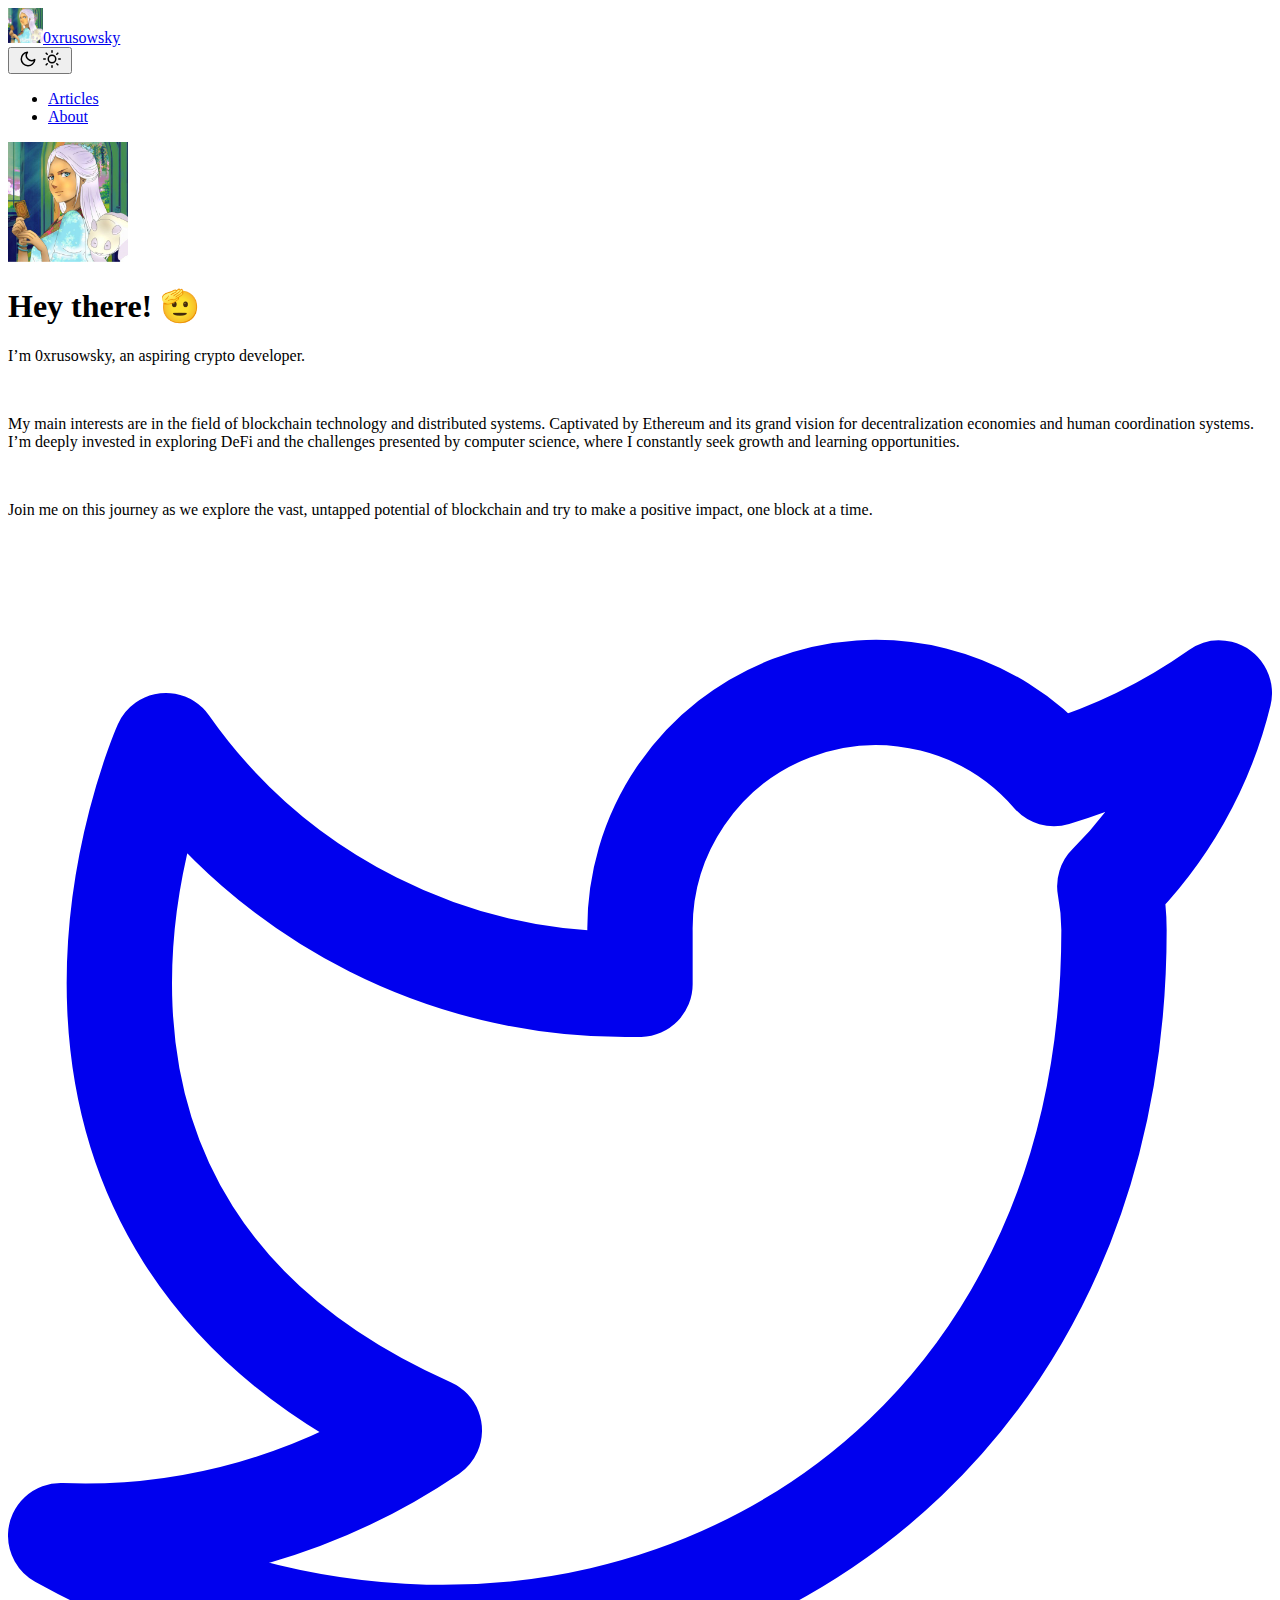
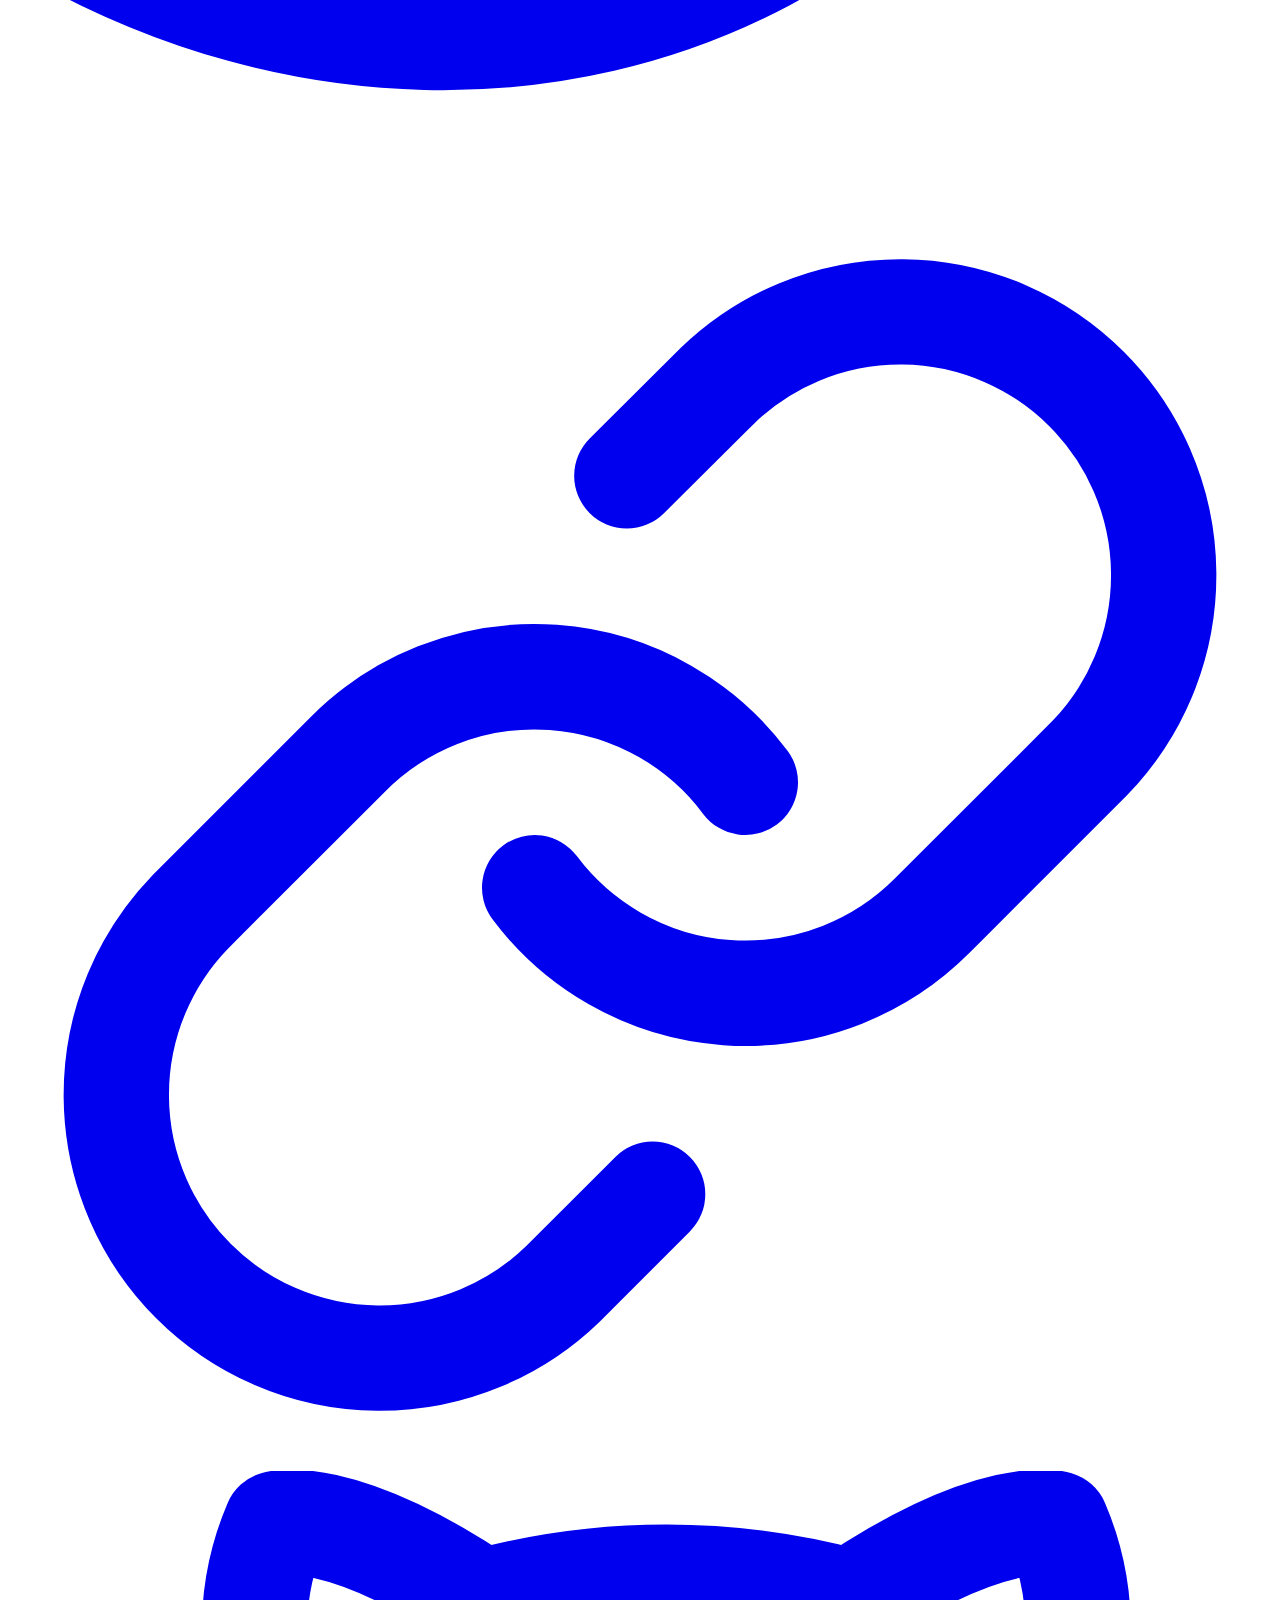
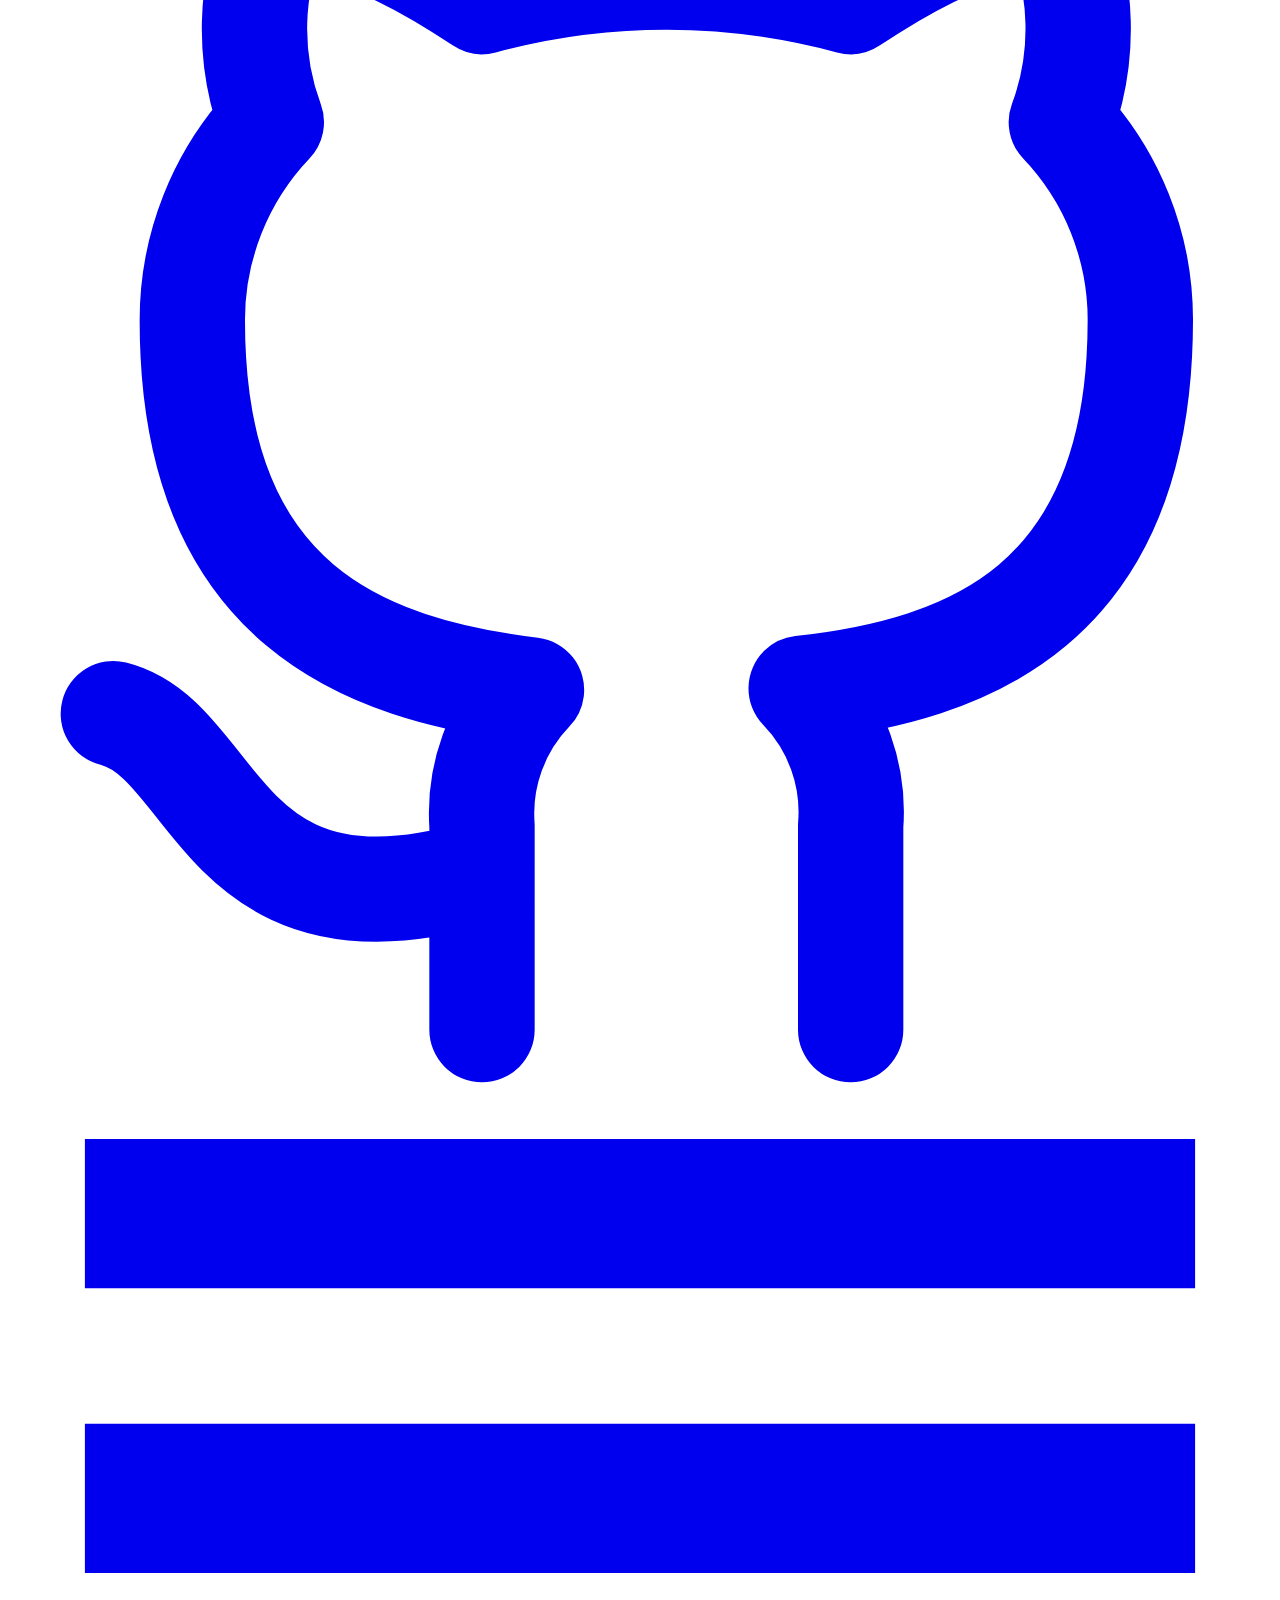
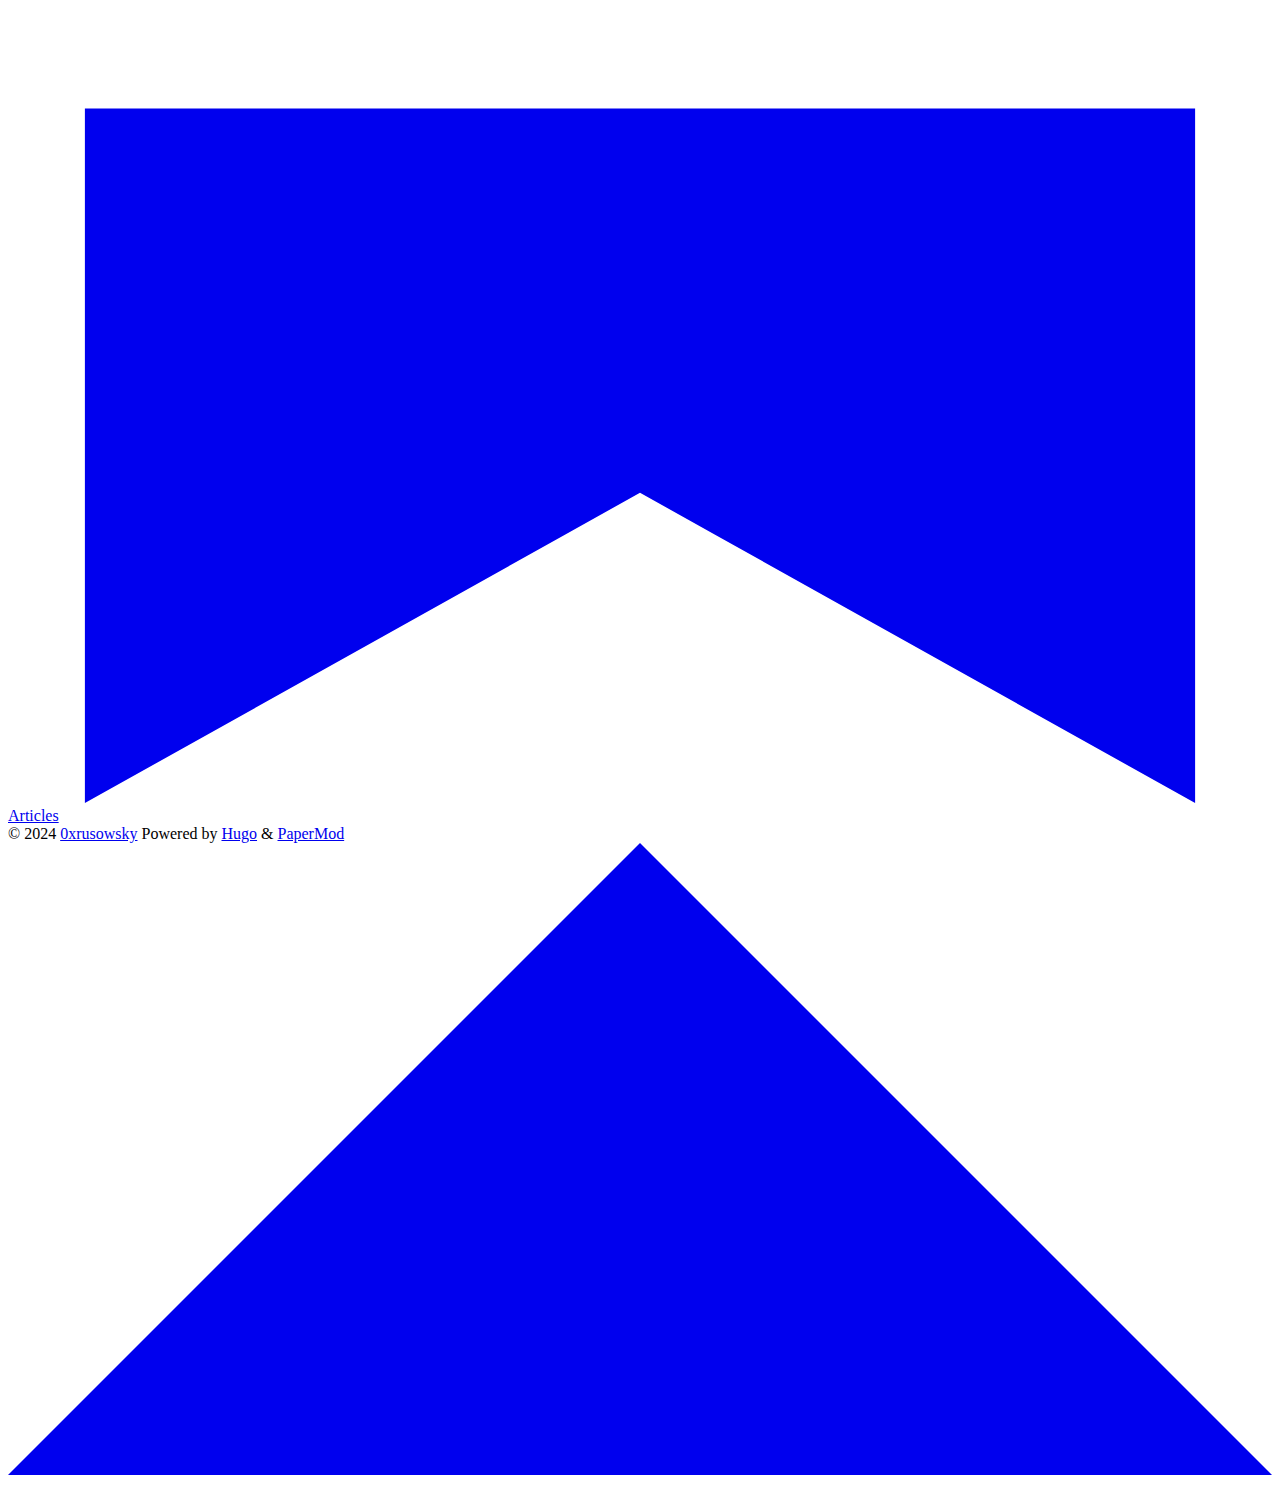
==== index.html @ b8c4fb3e "Updated site" ====
<!doctype html><html lang=en dir=auto><head><meta name=generator content="Hugo 0.122.0"><meta charset=utf-8><meta http-equiv=X-UA-Compatible content="IE=edge"><meta name=viewport content="width=device-width,initial-scale=1,shrink-to-fit=no"><meta name=robots content="index, follow"><title>0xrusowsky</title>
<meta name=keywords content="Blockchain,Ethereum,Article,Blog,Computer Science,Rust"><meta name=description content="Aspiring crypto dev"><meta name=author content="0xrusowsky"><link rel=canonical href=https://0xrusowsky.github.io/blog/><link crossorigin=anonymous href=/blog/assets/css/stylesheet.b609c58d5c11bb90b1a54e04005d74ad1ddf22165eb79f5533967e57df9c3b50.css integrity="sha256-tgnFjVwRu5CxpU4EAF10rR3fIhZet59VM5Z+V9+cO1A=" rel="preload stylesheet" as=style><link rel=icon href=https://0xrusowsky.github.io/blog/favicon.ico><link rel=icon type=image/png sizes=16x16 href=https://0xrusowsky.github.io/blog/favicon-16x16.png><link rel=icon type=image/png sizes=32x32 href=https://0xrusowsky.github.io/blog/favicon-32x32.png><link rel=apple-touch-icon href=https://0xrusowsky.github.io/blog/apple-touch-icon.png><link rel=mask-icon href=https://0xrusowsky.github.io/blog/safari-pinned-tab.svg><meta name=theme-color content="#2e2e33"><meta name=msapplication-TileColor content="#2e2e33"><link rel=alternate type=application/rss+xml href=https://0xrusowsky.github.io/blog/index.xml><noscript><style>#theme-toggle,.top-link{display:none}</style><style>@media(prefers-color-scheme:dark){:root{--theme:rgb(29, 30, 32);--entry:rgb(46, 46, 51);--primary:rgb(218, 218, 219);--secondary:rgb(155, 156, 157);--tertiary:rgb(65, 66, 68);--content:rgb(196, 196, 197);--code-block-bg:rgb(46, 46, 51);--code-bg:rgb(55, 56, 62);--border:rgb(51, 51, 51)}.list{background:var(--theme)}.list:not(.dark)::-webkit-scrollbar-track{background:0 0}.list:not(.dark)::-webkit-scrollbar-thumb{border-color:var(--theme)}}</style></noscript><meta property="og:title" content="0xrusowsky"><meta property="og:description" content="Aspiring crypto dev"><meta property="og:type" content="website"><meta property="og:url" content="https://0xrusowsky.github.io/blog/"><meta property="og:site_name" content="0xrusowsky"><meta name=twitter:card content="summary"><meta name=twitter:title content="0xrusowsky"><meta name=twitter:description content="Aspiring crypto dev"><script type=application/ld+json>{"@context":"https://schema.org","@type":"Organization","name":"0xrusowsky","url":"https://0xrusowsky.github.io/blog/","description":"Aspiring crypto dev","thumbnailUrl":"https://0xrusowsky.github.io/blog/favicon.ico","sameAs":["https://twitter.com/0xrusowsky","https://warpcast.com/0xrusowsky.eth","https://github.com/0xrusowsky","https://journal0xrusowsky.substack.com/"]}</script></head><body class=list id=top><script>localStorage.getItem("pref-theme")==="dark"?document.body.classList.add("dark"):localStorage.getItem("pref-theme")==="light"?document.body.classList.remove("dark"):window.matchMedia("(prefers-color-scheme: dark)").matches&&document.body.classList.add("dark")</script><header class=header><nav class=nav><div class=logo><a href=https://0xrusowsky.github.io/blog/ accesskey=h title="0xrusowsky (Alt + H)"><img src=https://0xrusowsky.github.io/blog/images/rus.jpg alt aria-label=logo height=35>0xrusowsky</a><div class=logo-switches><button id=theme-toggle accesskey=t title="(Alt + T)"><svg id="moon" xmlns="http://www.w3.org/2000/svg" width="24" height="18" viewBox="0 0 24 24" fill="none" stroke="currentcolor" stroke-width="2" stroke-linecap="round" stroke-linejoin="round"><path d="M21 12.79A9 9 0 1111.21 3 7 7 0 0021 12.79z"/></svg><svg id="sun" xmlns="http://www.w3.org/2000/svg" width="24" height="18" viewBox="0 0 24 24" fill="none" stroke="currentcolor" stroke-width="2" stroke-linecap="round" stroke-linejoin="round"><circle cx="12" cy="12" r="5"/><line x1="12" y1="1" x2="12" y2="3"/><line x1="12" y1="21" x2="12" y2="23"/><line x1="4.22" y1="4.22" x2="5.64" y2="5.64"/><line x1="18.36" y1="18.36" x2="19.78" y2="19.78"/><line x1="1" y1="12" x2="3" y2="12"/><line x1="21" y1="12" x2="23" y2="12"/><line x1="4.22" y1="19.78" x2="5.64" y2="18.36"/><line x1="18.36" y1="5.64" x2="19.78" y2="4.22"/></svg></button></div></div><ul id=menu><li><a href=https://0xrusowsky.github.io/blog/articles/ title=Articles><span>Articles</span></a></li><li><a href=https://0xrusowsky.github.io/blog/ title=About><span class=active>About</span></a></li></ul></nav></header><main class=main><div class=profile><div class=profile_inner><img draggable=false src=https://0xrusowsky.github.io/blog/images/rus.jpg alt=Rus title=Rus height=120 width=120><h1>Hey there! 🫡</h1><span><p>I&rsquo;m 0xrusowsky, an aspiring crypto developer.</p><p> </p><p>My main interests are in the field of blockchain technology and distributed systems. Captivated by Ethereum and its grand vision for decentralization economies and human coordination systems. I&rsquo;m deeply invested in exploring DeFi and the challenges presented by computer science, where I constantly seek growth and learning opportunities.</p><p> </p><p>Join me on this journey as we explore the vast, untapped potential of blockchain and try to make a positive impact, one block at a time.</p></span><div class=social-icons><a href=https://twitter.com/0xrusowsky target=_blank rel="noopener noreferrer me" title=Twitter><svg xmlns="http://www.w3.org/2000/svg" viewBox="0 0 24 24" fill="none" stroke="currentcolor" stroke-width="2" stroke-linecap="round" stroke-linejoin="round"><path d="M23 3a10.9 10.9.0 01-3.14 1.53 4.48 4.48.0 00-7.86 3v1A10.66 10.66.0 013 4s-4 9 5 13a11.64 11.64.0 01-7 2c9 5 20 0 20-11.5a4.5 4.5.0 00-.08-.83A7.72 7.72.0 0023 3z"/></svg>
</a><a href=https://warpcast.com/0xrusowsky.eth target=_blank rel="noopener noreferrer me" title=Farcaster><svg xmlns="http://www.w3.org/2000/svg" viewBox="0 0 24 24" fill="none" stroke="currentcolor" stroke-width="2" stroke-linecap="round" stroke-linejoin="round"><path d="M10 13a5 5 0 007.54.54l3-3a5 5 0 00-7.07-7.07l-1.72 1.71"/><path d="M14 11a5 5 0 00-7.54-.54l-3 3a5 5 0 007.07 7.07l1.71-1.71"/></svg>
</a><a href=https://github.com/0xrusowsky target=_blank rel="noopener noreferrer me" title=Github><svg xmlns="http://www.w3.org/2000/svg" viewBox="0 0 24 24" fill="none" stroke="currentcolor" stroke-width="2" stroke-linecap="round" stroke-linejoin="round"><path d="M9 19c-5 1.5-5-2.5-7-3m14 6v-3.87a3.37 3.37.0 00-.94-2.61c3.14-.35 6.44-1.54 6.44-7A5.44 5.44.0 0020 4.77 5.07 5.07.0 0019.91 1S18.73.65 16 2.48a13.38 13.38.0 00-7 0C6.27.65 5.09 1 5.09 1A5.07 5.07.0 005 4.77 5.44 5.44.0 003.5 8.55c0 5.42 3.3 6.61 6.44 7A3.37 3.37.0 009 18.13V22"/></svg>
</a><a href=https://journal0xrusowsky.substack.com/ target=_blank rel="noopener noreferrer me" title=Substack><svg xmlns="http://www.w3.org/2000/svg" viewBox="0 0 24 24" fill="currentcolor" stroke-width="2"><path d="M22.539 8.242H1.46V5.406h21.08v2.836zM1.46 10.812V24L12 18.11 22.54 24V10.812H1.46zM22.54.0H1.46v2.836h21.08V0z"/></svg></a></div><div class=buttons><a class=button href=articles rel=noopener title=Articles><span class=button-inner>Articles</span></a></div></div></div></main><footer class=footer><span>&copy; 2024 <a href=https://0xrusowsky.github.io/blog/>0xrusowsky</a></span>
<span>Powered by
<a href=https://gohugo.io/ rel="noopener noreferrer" target=_blank>Hugo</a> &
        <a href=https://github.com/adityatelange/hugo-PaperMod/ rel=noopener target=_blank>PaperMod</a></span></footer><a href=#top aria-label="go to top" title="Go to Top (Alt + G)" class=top-link id=top-link accesskey=g><svg xmlns="http://www.w3.org/2000/svg" viewBox="0 0 12 6" fill="currentcolor"><path d="M12 6H0l6-6z"/></svg>
</a><script>let menu=document.getElementById("menu");menu&&(menu.scrollLeft=localStorage.getItem("menu-scroll-position"),menu.onscroll=function(){localStorage.setItem("menu-scroll-position",menu.scrollLeft)}),document.querySelectorAll('a[href^="#"]').forEach(e=>{e.addEventListener("click",function(e){e.preventDefault();var t=this.getAttribute("href").substr(1);window.matchMedia("(prefers-reduced-motion: reduce)").matches?document.querySelector(`[id='${decodeURIComponent(t)}']`).scrollIntoView():document.querySelector(`[id='${decodeURIComponent(t)}']`).scrollIntoView({behavior:"smooth"}),t==="top"?history.replaceState(null,null," "):history.pushState(null,null,`#${t}`)})})</script><script>var mybutton=document.getElementById("top-link");window.onscroll=function(){document.body.scrollTop>800||document.documentElement.scrollTop>800?(mybutton.style.visibility="visible",mybutton.style.opacity="1"):(mybutton.style.visibility="hidden",mybutton.style.opacity="0")}</script><script>document.getElementById("theme-toggle").addEventListener("click",()=>{document.body.className.includes("dark")?(document.body.classList.remove("dark"),localStorage.setItem("pref-theme","light")):(document.body.classList.add("dark"),localStorage.setItem("pref-theme","dark"))})</script></body></html>
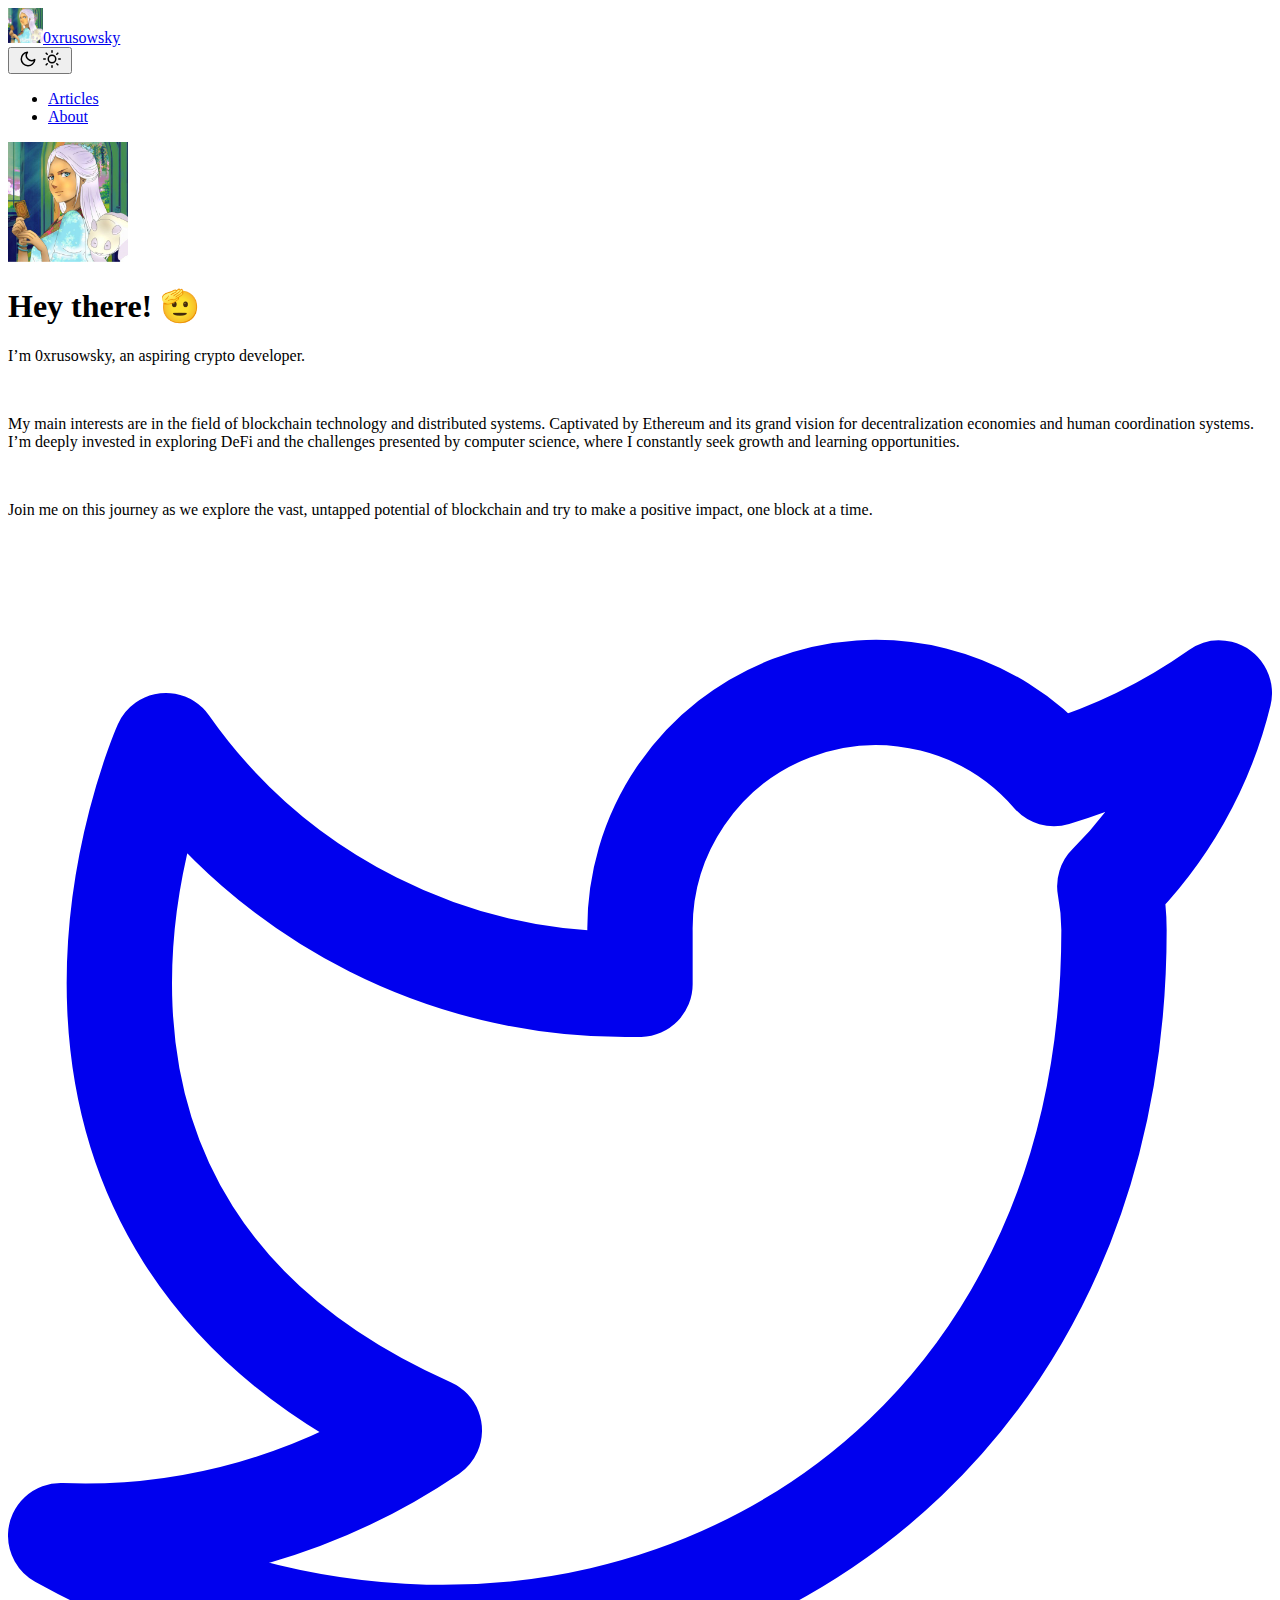
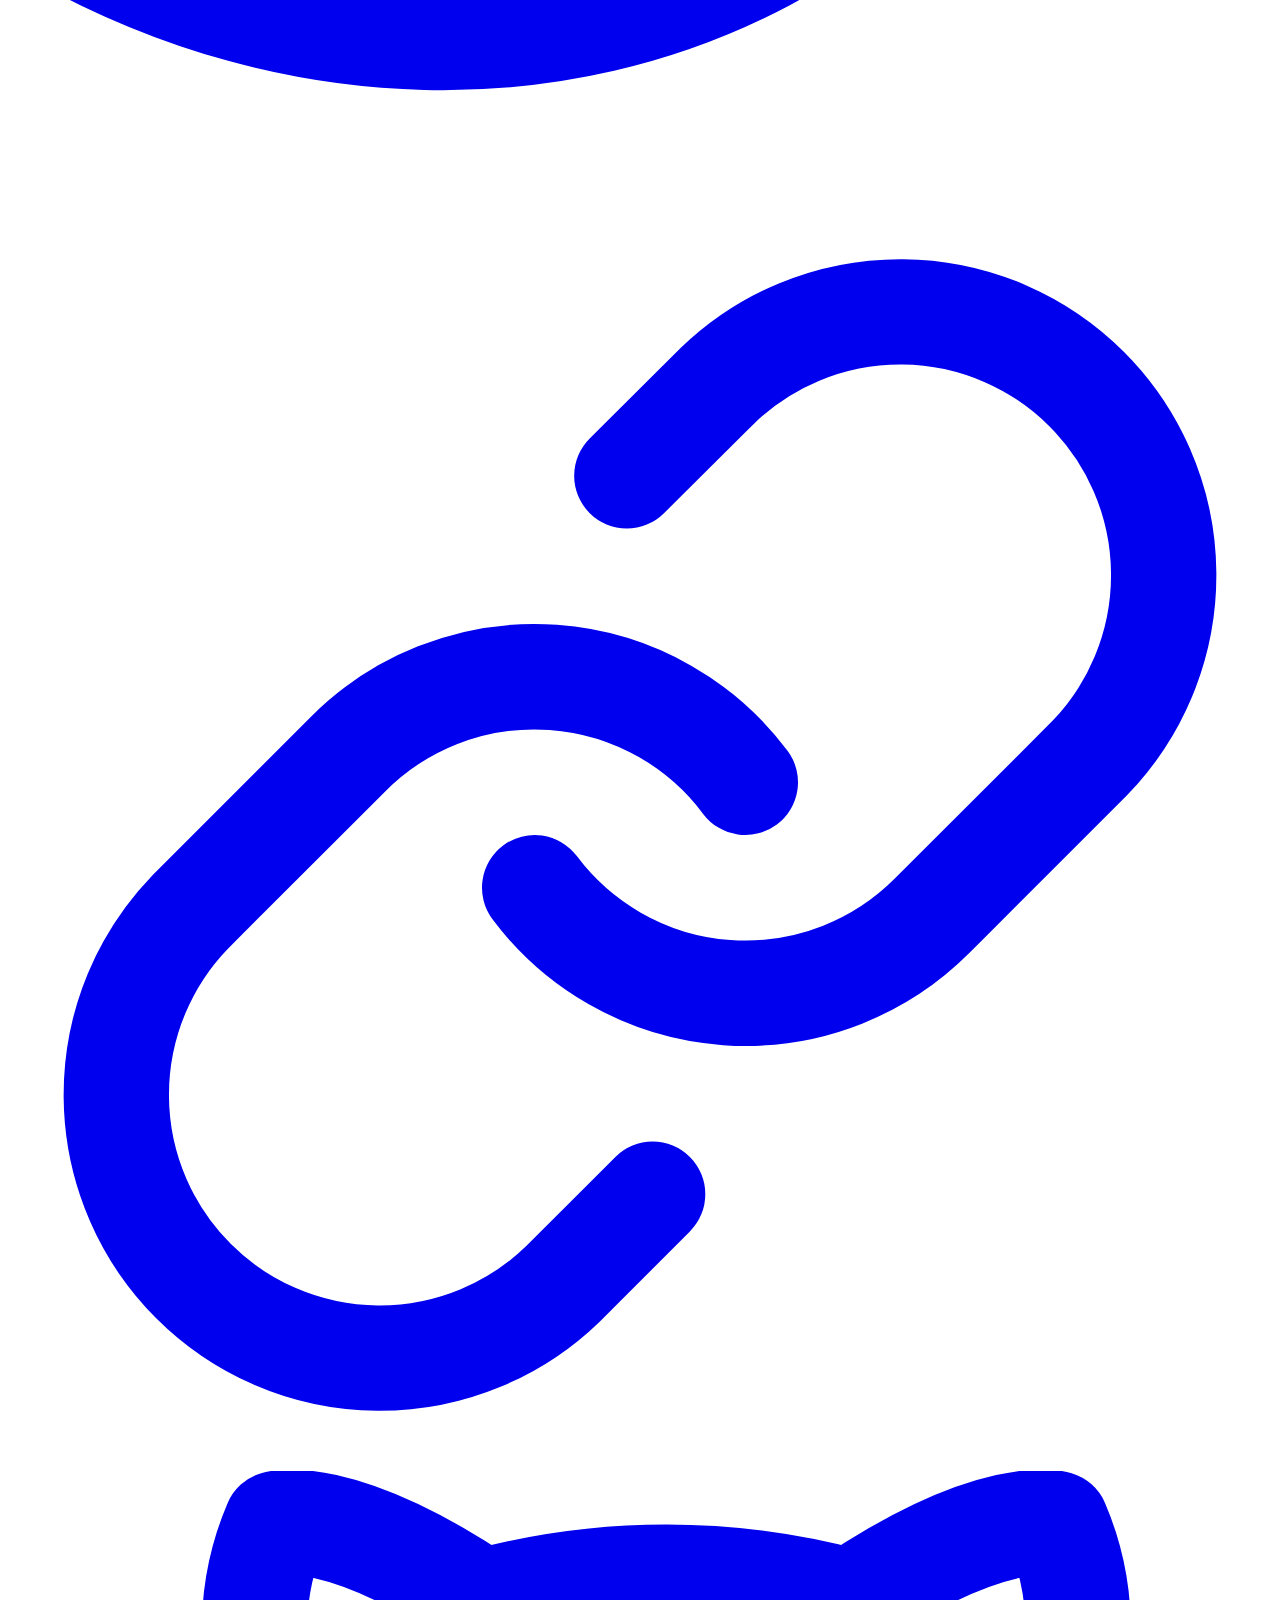
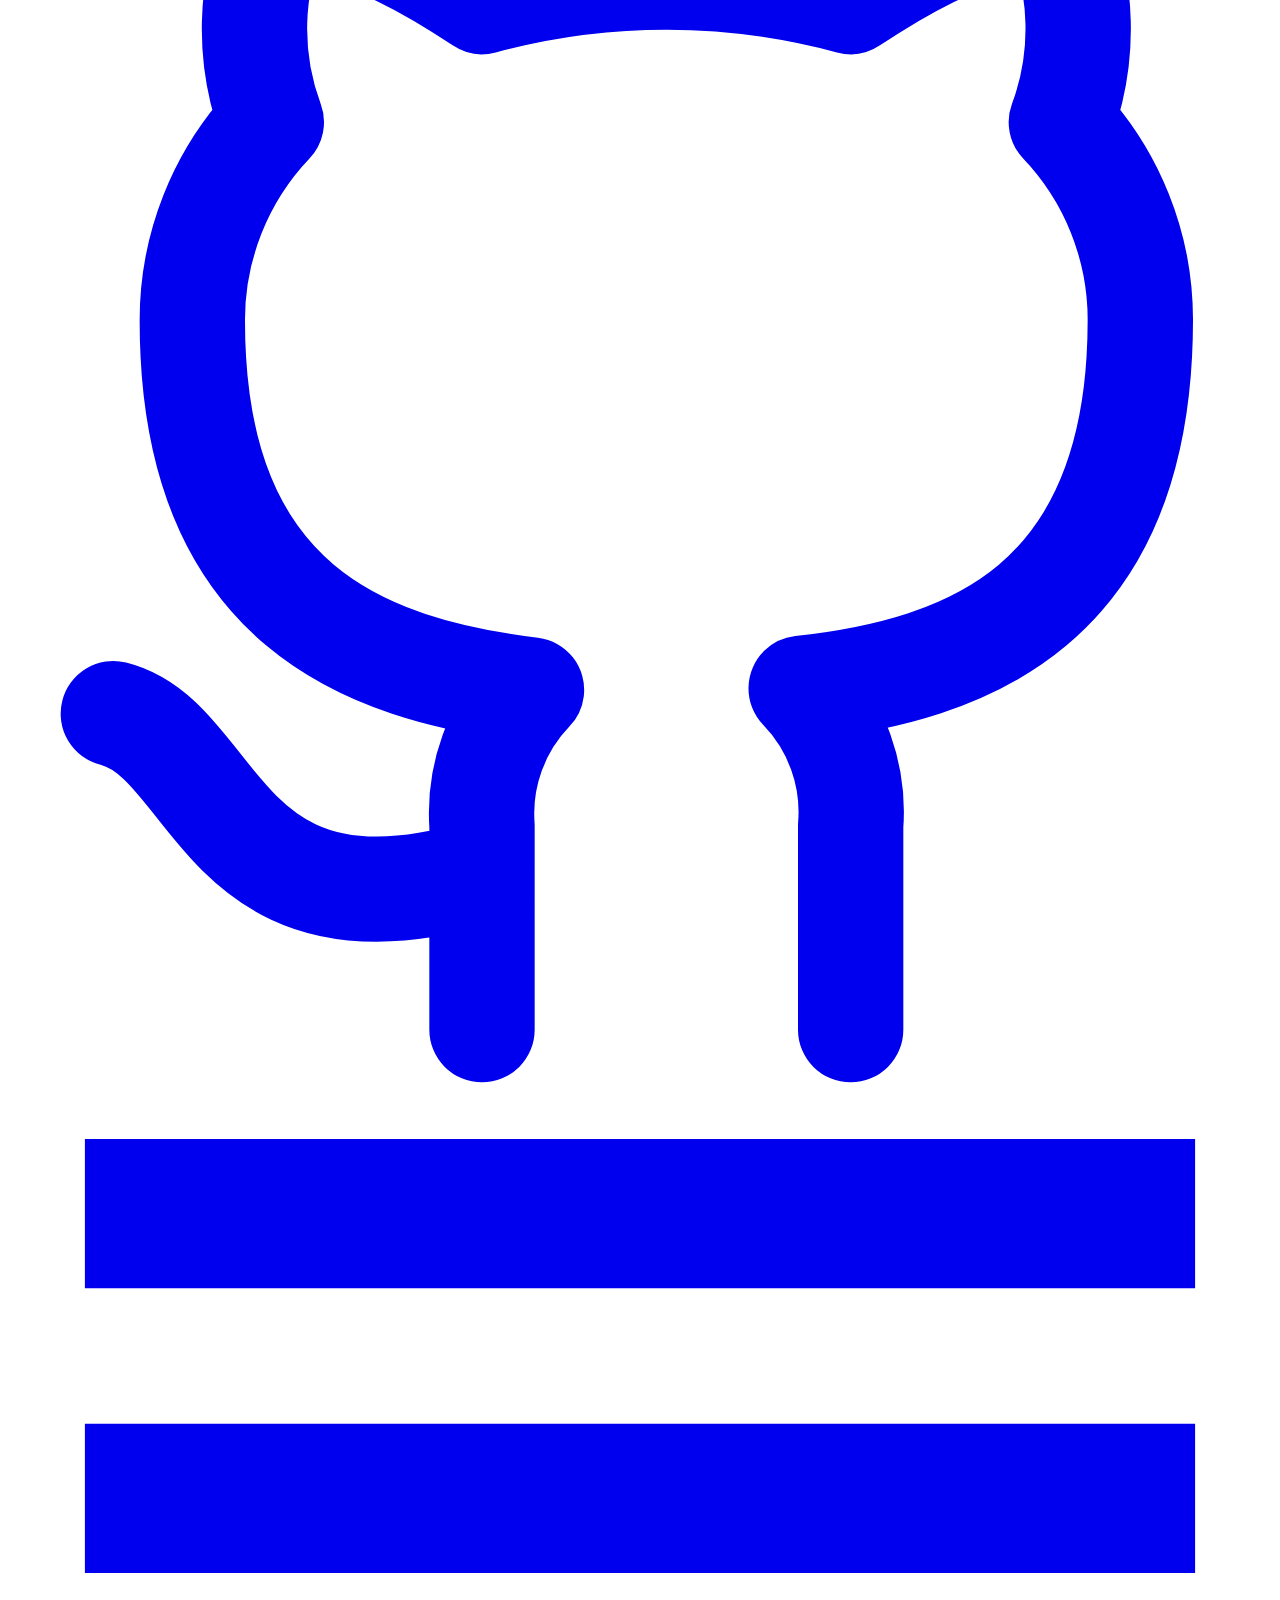
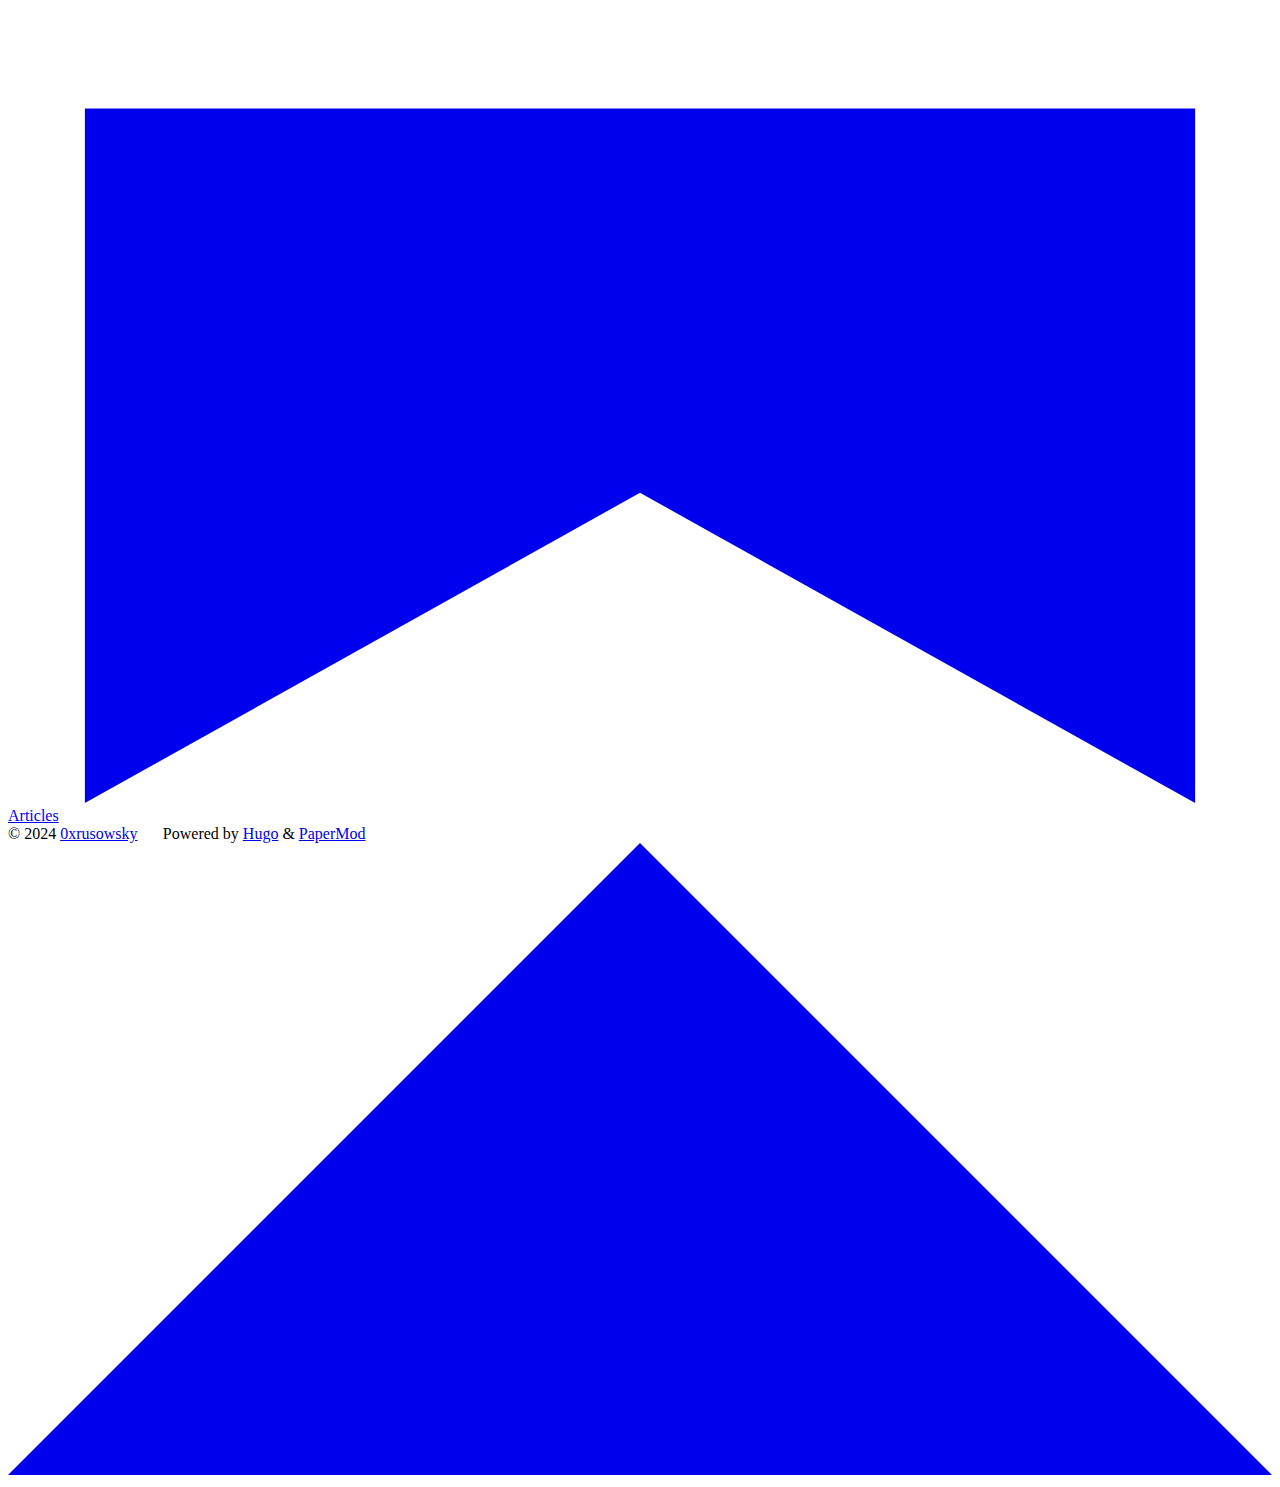
==== commit 8aaec52c: "Updated site" ====
--- a/index.html
+++ b/index.html
@@ -3,7 +3,7 @@
 </a><a href=https://warpcast.com/0xrusowsky.eth target=_blank rel="noopener noreferrer me" title=Farcaster><svg xmlns="http://www.w3.org/2000/svg" viewBox="0 0 24 24" fill="none" stroke="currentcolor" stroke-width="2" stroke-linecap="round" stroke-linejoin="round"><path d="M10 13a5 5 0 007.54.54l3-3a5 5 0 00-7.07-7.07l-1.72 1.71"/><path d="M14 11a5 5 0 00-7.54-.54l-3 3a5 5 0 007.07 7.07l1.71-1.71"/></svg>
 </a><a href=https://github.com/0xrusowsky target=_blank rel="noopener noreferrer me" title=Github><svg xmlns="http://www.w3.org/2000/svg" viewBox="0 0 24 24" fill="none" stroke="currentcolor" stroke-width="2" stroke-linecap="round" stroke-linejoin="round"><path d="M9 19c-5 1.5-5-2.5-7-3m14 6v-3.87a3.37 3.37.0 00-.94-2.61c3.14-.35 6.44-1.54 6.44-7A5.44 5.44.0 0020 4.77 5.07 5.07.0 0019.91 1S18.73.65 16 2.48a13.38 13.38.0 00-7 0C6.27.65 5.09 1 5.09 1A5.07 5.07.0 005 4.77 5.44 5.44.0 003.5 8.55c0 5.42 3.3 6.61 6.44 7A3.37 3.37.0 009 18.13V22"/></svg>
 </a><a href=https://journal0xrusowsky.substack.com/ target=_blank rel="noopener noreferrer me" title=Substack><svg xmlns="http://www.w3.org/2000/svg" viewBox="0 0 24 24" fill="currentcolor" stroke-width="2"><path d="M22.539 8.242H1.46V5.406h21.08v2.836zM1.46 10.812V24L12 18.11 22.54 24V10.812H1.46zM22.54.0H1.46v2.836h21.08V0z"/></svg></a></div><div class=buttons><a class=button href=articles rel=noopener title=Articles><span class=button-inner>Articles</span></a></div></div></div></main><footer class=footer><span>&copy; 2024 <a href=https://0xrusowsky.github.io/blog/>0xrusowsky</a></span>
-<span>Powered by
+<span>      Powered by
 <a href=https://gohugo.io/ rel="noopener noreferrer" target=_blank>Hugo</a> &
         <a href=https://github.com/adityatelange/hugo-PaperMod/ rel=noopener target=_blank>PaperMod</a></span></footer><a href=#top aria-label="go to top" title="Go to Top (Alt + G)" class=top-link id=top-link accesskey=g><svg xmlns="http://www.w3.org/2000/svg" viewBox="0 0 12 6" fill="currentcolor"><path d="M12 6H0l6-6z"/></svg>
 </a><script>let menu=document.getElementById("menu");menu&&(menu.scrollLeft=localStorage.getItem("menu-scroll-position"),menu.onscroll=function(){localStorage.setItem("menu-scroll-position",menu.scrollLeft)}),document.querySelectorAll('a[href^="#"]').forEach(e=>{e.addEventListener("click",function(e){e.preventDefault();var t=this.getAttribute("href").substr(1);window.matchMedia("(prefers-reduced-motion: reduce)").matches?document.querySelector(`[id='${decodeURIComponent(t)}']`).scrollIntoView():document.querySelector(`[id='${decodeURIComponent(t)}']`).scrollIntoView({behavior:"smooth"}),t==="top"?history.replaceState(null,null," "):history.pushState(null,null,`#${t}`)})})</script><script>var mybutton=document.getElementById("top-link");window.onscroll=function(){document.body.scrollTop>800||document.documentElement.scrollTop>800?(mybutton.style.visibility="visible",mybutton.style.opacity="1"):(mybutton.style.visibility="hidden",mybutton.style.opacity="0")}</script><script>document.getElementById("theme-toggle").addEventListener("click",()=>{document.body.className.includes("dark")?(document.body.classList.remove("dark"),localStorage.setItem("pref-theme","light")):(document.body.classList.add("dark"),localStorage.setItem("pref-theme","dark"))})</script></body></html>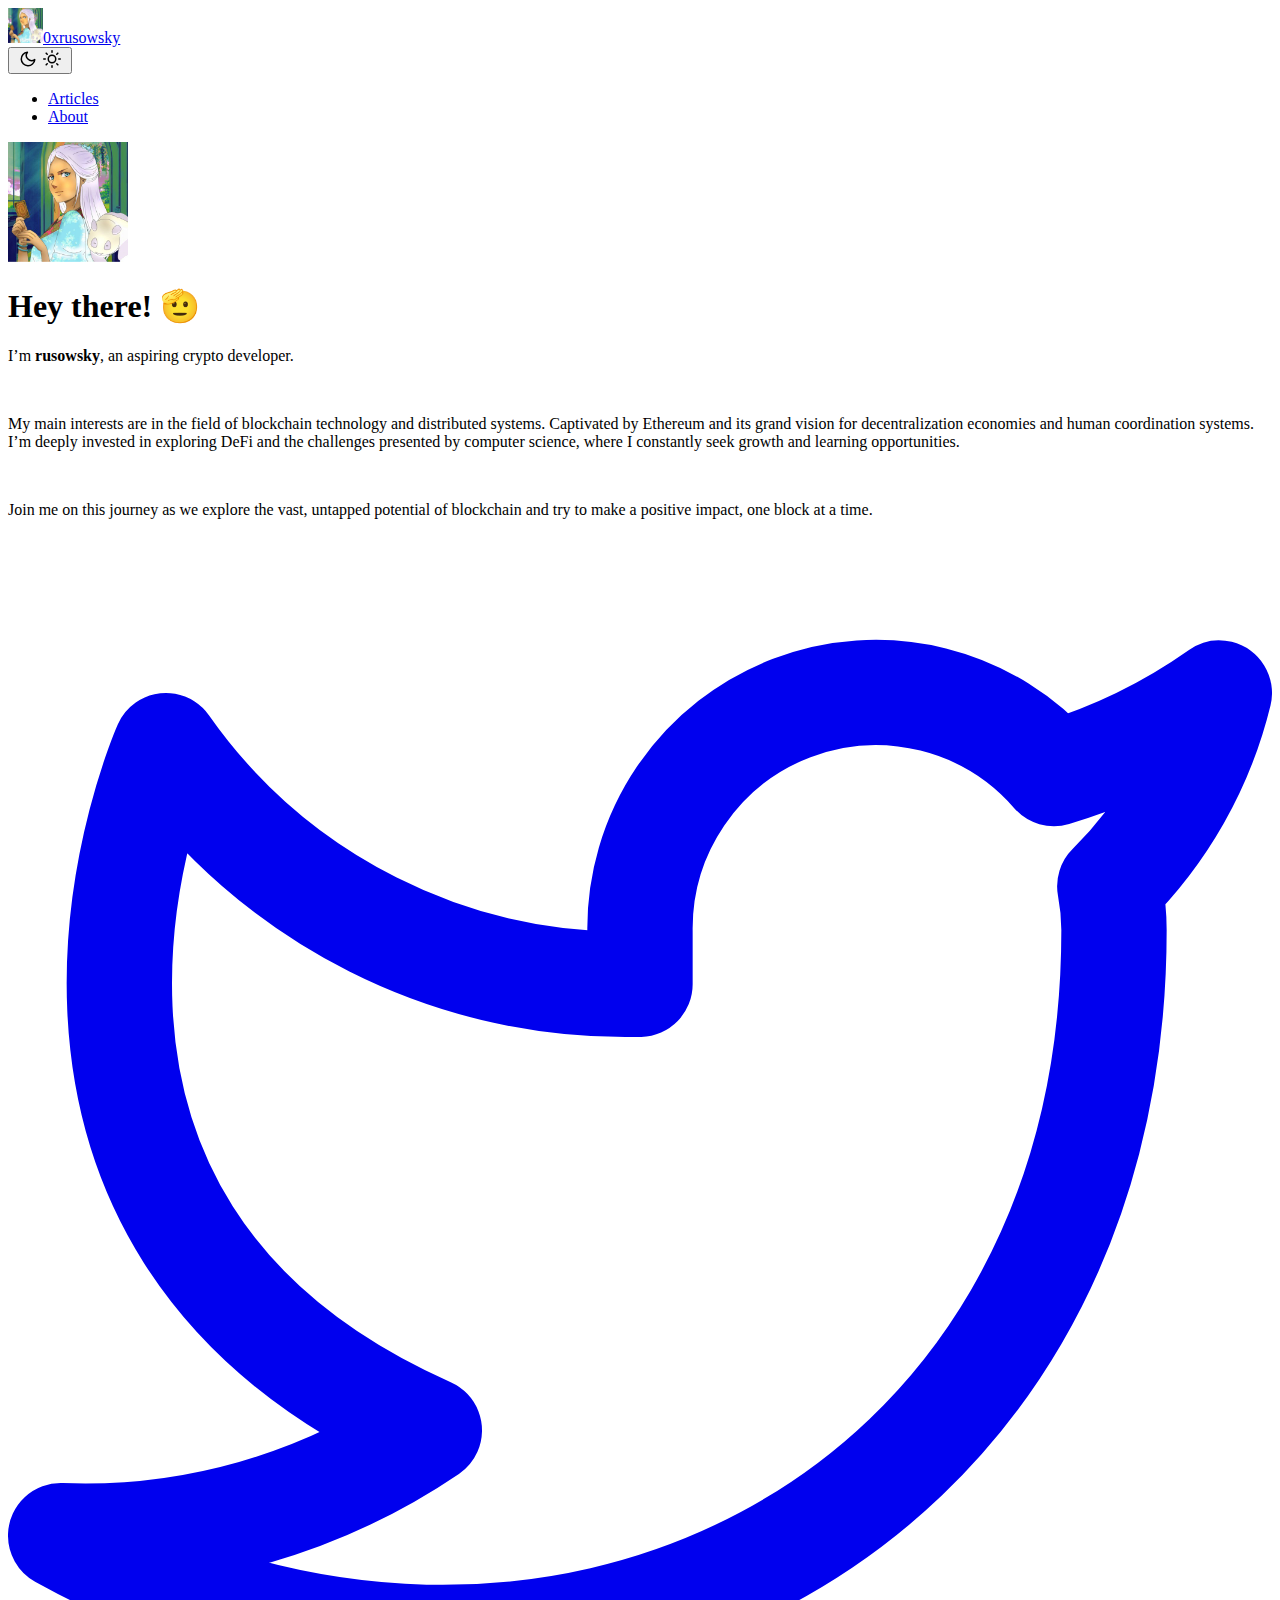
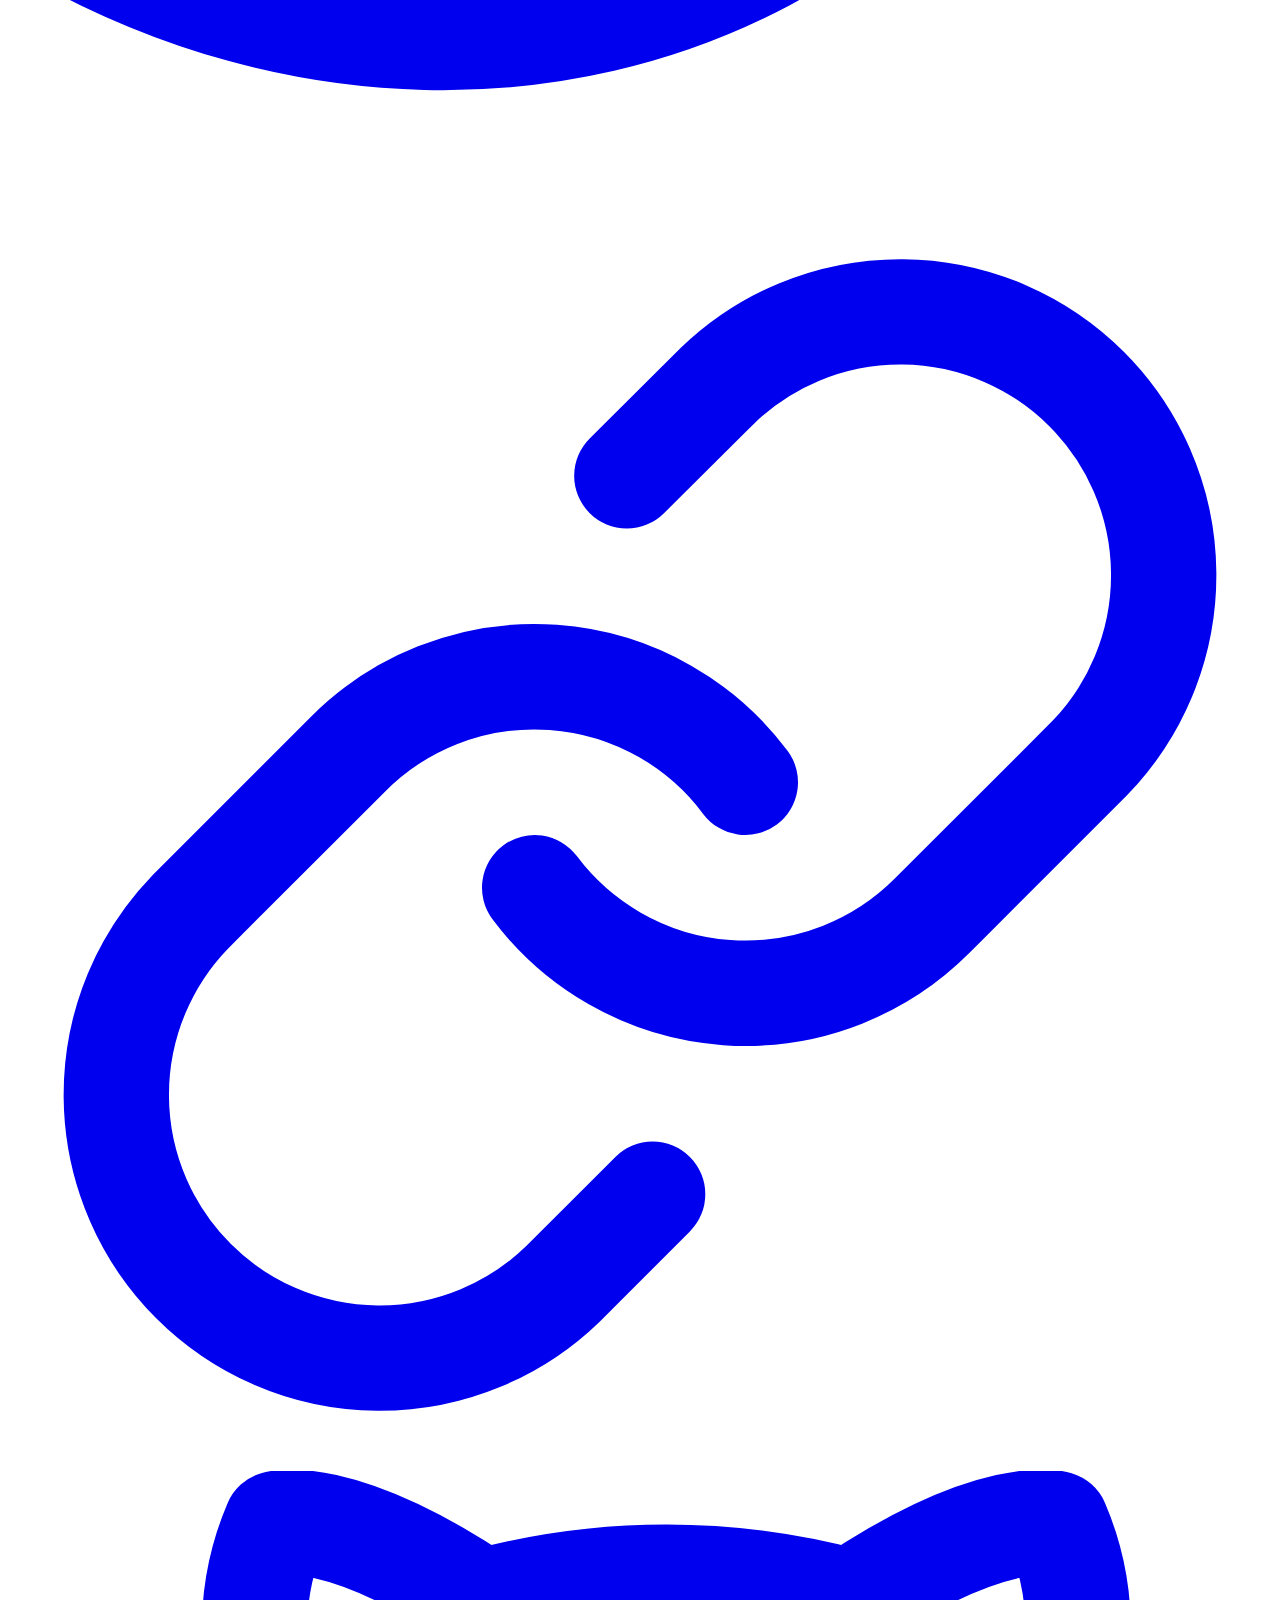
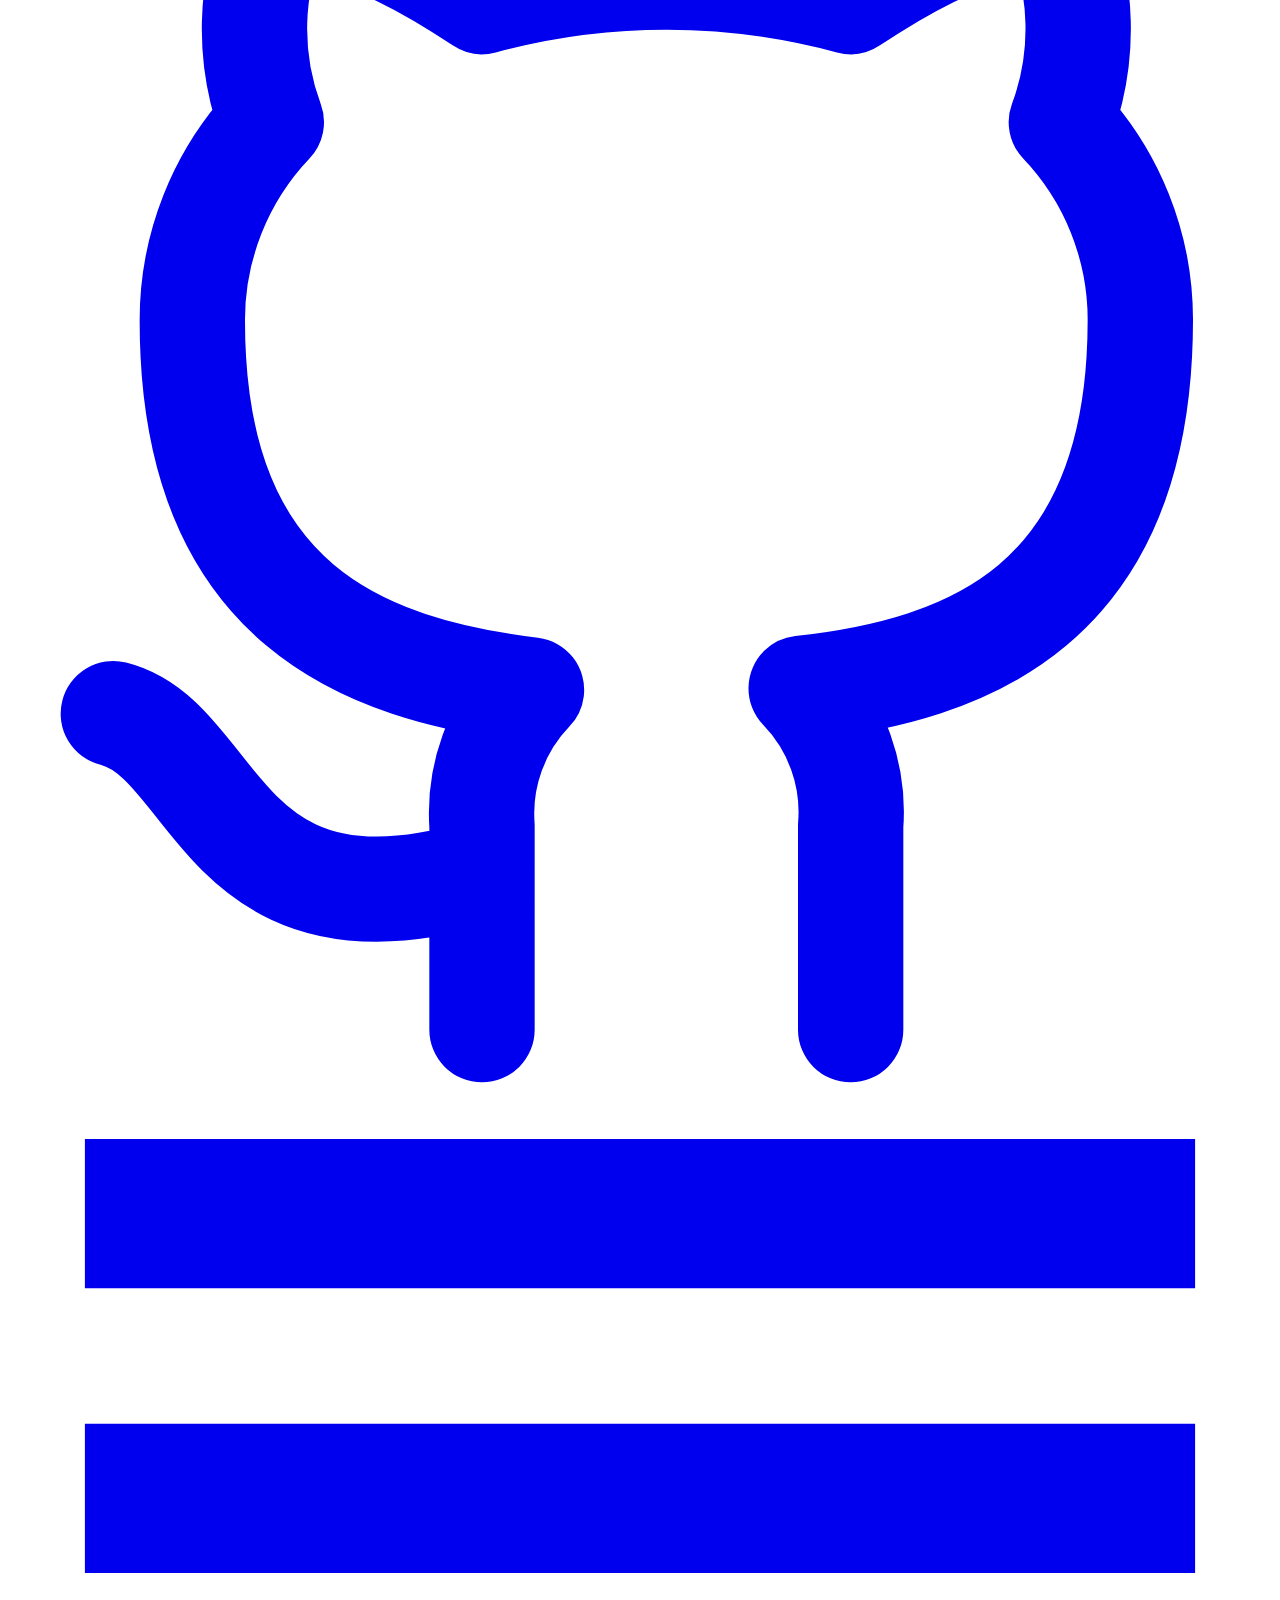
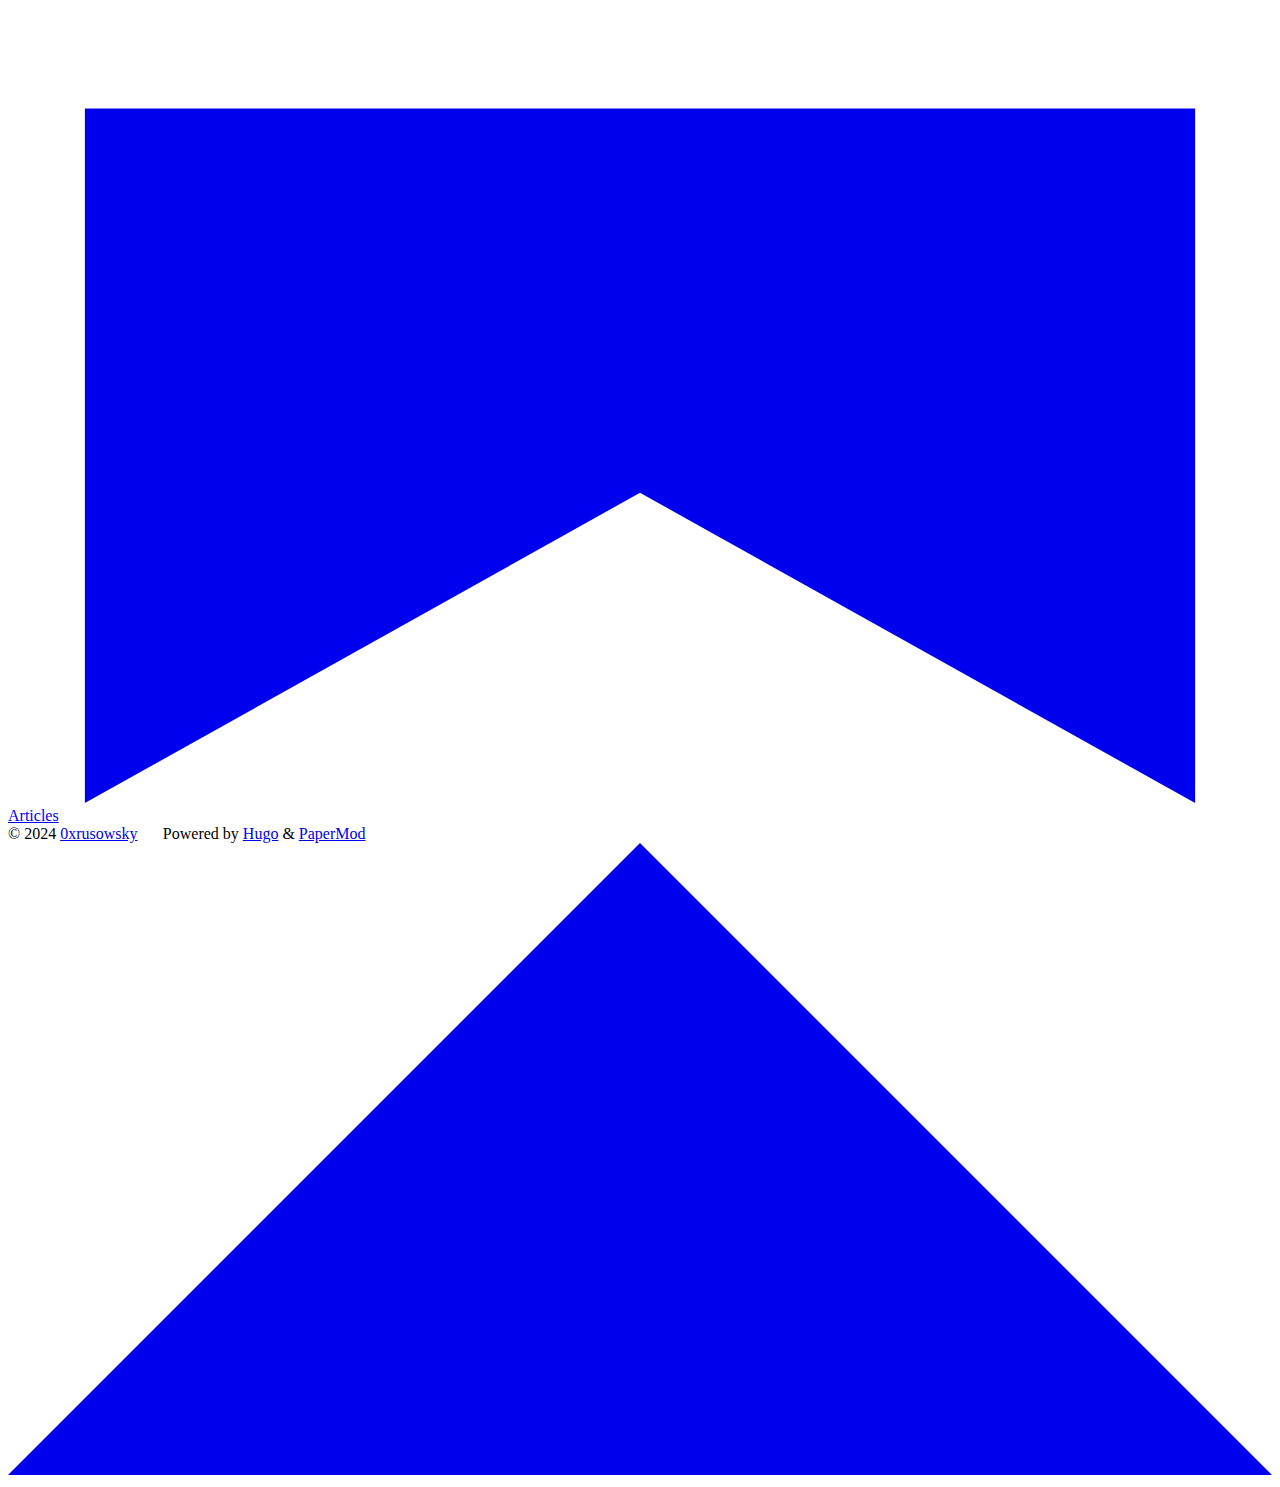
==== commit e2c97e13: "Updated site" ====
--- a/index.html
+++ b/index.html
@@ -1,5 +1,5 @@
 <!doctype html><html lang=en dir=auto><head><meta name=generator content="Hugo 0.122.0"><meta charset=utf-8><meta http-equiv=X-UA-Compatible content="IE=edge"><meta name=viewport content="width=device-width,initial-scale=1,shrink-to-fit=no"><meta name=robots content="index, follow"><title>0xrusowsky</title>
-<meta name=keywords content="Blockchain,Ethereum,Article,Blog,Computer Science,Rust"><meta name=description content="Aspiring crypto dev"><meta name=author content="0xrusowsky"><link rel=canonical href=https://0xrusowsky.github.io/blog/><link crossorigin=anonymous href=/blog/assets/css/stylesheet.b609c58d5c11bb90b1a54e04005d74ad1ddf22165eb79f5533967e57df9c3b50.css integrity="sha256-tgnFjVwRu5CxpU4EAF10rR3fIhZet59VM5Z+V9+cO1A=" rel="preload stylesheet" as=style><link rel=icon href=https://0xrusowsky.github.io/blog/favicon.ico><link rel=icon type=image/png sizes=16x16 href=https://0xrusowsky.github.io/blog/favicon-16x16.png><link rel=icon type=image/png sizes=32x32 href=https://0xrusowsky.github.io/blog/favicon-32x32.png><link rel=apple-touch-icon href=https://0xrusowsky.github.io/blog/apple-touch-icon.png><link rel=mask-icon href=https://0xrusowsky.github.io/blog/safari-pinned-tab.svg><meta name=theme-color content="#2e2e33"><meta name=msapplication-TileColor content="#2e2e33"><link rel=alternate type=application/rss+xml href=https://0xrusowsky.github.io/blog/index.xml><noscript><style>#theme-toggle,.top-link{display:none}</style><style>@media(prefers-color-scheme:dark){:root{--theme:rgb(29, 30, 32);--entry:rgb(46, 46, 51);--primary:rgb(218, 218, 219);--secondary:rgb(155, 156, 157);--tertiary:rgb(65, 66, 68);--content:rgb(196, 196, 197);--code-block-bg:rgb(46, 46, 51);--code-bg:rgb(55, 56, 62);--border:rgb(51, 51, 51)}.list{background:var(--theme)}.list:not(.dark)::-webkit-scrollbar-track{background:0 0}.list:not(.dark)::-webkit-scrollbar-thumb{border-color:var(--theme)}}</style></noscript><meta property="og:title" content="0xrusowsky"><meta property="og:description" content="Aspiring crypto dev"><meta property="og:type" content="website"><meta property="og:url" content="https://0xrusowsky.github.io/blog/"><meta property="og:site_name" content="0xrusowsky"><meta name=twitter:card content="summary"><meta name=twitter:title content="0xrusowsky"><meta name=twitter:description content="Aspiring crypto dev"><script type=application/ld+json>{"@context":"https://schema.org","@type":"Organization","name":"0xrusowsky","url":"https://0xrusowsky.github.io/blog/","description":"Aspiring crypto dev","thumbnailUrl":"https://0xrusowsky.github.io/blog/favicon.ico","sameAs":["https://twitter.com/0xrusowsky","https://warpcast.com/0xrusowsky.eth","https://github.com/0xrusowsky","https://journal0xrusowsky.substack.com/"]}</script></head><body class=list id=top><script>localStorage.getItem("pref-theme")==="dark"?document.body.classList.add("dark"):localStorage.getItem("pref-theme")==="light"?document.body.classList.remove("dark"):window.matchMedia("(prefers-color-scheme: dark)").matches&&document.body.classList.add("dark")</script><header class=header><nav class=nav><div class=logo><a href=https://0xrusowsky.github.io/blog/ accesskey=h title="0xrusowsky (Alt + H)"><img src=https://0xrusowsky.github.io/blog/images/rus.jpg alt aria-label=logo height=35>0xrusowsky</a><div class=logo-switches><button id=theme-toggle accesskey=t title="(Alt + T)"><svg id="moon" xmlns="http://www.w3.org/2000/svg" width="24" height="18" viewBox="0 0 24 24" fill="none" stroke="currentcolor" stroke-width="2" stroke-linecap="round" stroke-linejoin="round"><path d="M21 12.79A9 9 0 1111.21 3 7 7 0 0021 12.79z"/></svg><svg id="sun" xmlns="http://www.w3.org/2000/svg" width="24" height="18" viewBox="0 0 24 24" fill="none" stroke="currentcolor" stroke-width="2" stroke-linecap="round" stroke-linejoin="round"><circle cx="12" cy="12" r="5"/><line x1="12" y1="1" x2="12" y2="3"/><line x1="12" y1="21" x2="12" y2="23"/><line x1="4.22" y1="4.22" x2="5.64" y2="5.64"/><line x1="18.36" y1="18.36" x2="19.78" y2="19.78"/><line x1="1" y1="12" x2="3" y2="12"/><line x1="21" y1="12" x2="23" y2="12"/><line x1="4.22" y1="19.78" x2="5.64" y2="18.36"/><line x1="18.36" y1="5.64" x2="19.78" y2="4.22"/></svg></button></div></div><ul id=menu><li><a href=https://0xrusowsky.github.io/blog/articles/ title=Articles><span>Articles</span></a></li><li><a href=https://0xrusowsky.github.io/blog/ title=About><span class=active>About</span></a></li></ul></nav></header><main class=main><div class=profile><div class=profile_inner><img draggable=false src=https://0xrusowsky.github.io/blog/images/rus.jpg alt=Rus title=Rus height=120 width=120><h1>Hey there! 🫡</h1><span><p>I&rsquo;m 0xrusowsky, an aspiring crypto developer.</p><p> </p><p>My main interests are in the field of blockchain technology and distributed systems. Captivated by Ethereum and its grand vision for decentralization economies and human coordination systems. I&rsquo;m deeply invested in exploring DeFi and the challenges presented by computer science, where I constantly seek growth and learning opportunities.</p><p> </p><p>Join me on this journey as we explore the vast, untapped potential of blockchain and try to make a positive impact, one block at a time.</p></span><div class=social-icons><a href=https://twitter.com/0xrusowsky target=_blank rel="noopener noreferrer me" title=Twitter><svg xmlns="http://www.w3.org/2000/svg" viewBox="0 0 24 24" fill="none" stroke="currentcolor" stroke-width="2" stroke-linecap="round" stroke-linejoin="round"><path d="M23 3a10.9 10.9.0 01-3.14 1.53 4.48 4.48.0 00-7.86 3v1A10.66 10.66.0 013 4s-4 9 5 13a11.64 11.64.0 01-7 2c9 5 20 0 20-11.5a4.5 4.5.0 00-.08-.83A7.72 7.72.0 0023 3z"/></svg>
+<meta name=keywords content="Blockchain,Ethereum,Article,Blog,Computer Science,Rust"><meta name=description content="Aspiring crypto dev"><meta name=author content="0xrusowsky"><link rel=canonical href=https://0xrusowsky.github.io/blog/><link crossorigin=anonymous href=/blog/assets/css/stylesheet.1926d9c46067b7a4c0afc72dde5a82940ac5c5e7f7daf1fe914d5bffa9461f42.css integrity="sha256-GSbZxGBnt6TAr8ct3lqClArFxef32vH+kU1b/6lGH0I=" rel="preload stylesheet" as=style><link rel=icon href=https://0xrusowsky.github.io/blog/favicon.ico><link rel=icon type=image/png sizes=16x16 href=https://0xrusowsky.github.io/blog/favicon-16x16.png><link rel=icon type=image/png sizes=32x32 href=https://0xrusowsky.github.io/blog/favicon-32x32.png><link rel=apple-touch-icon href=https://0xrusowsky.github.io/blog/apple-touch-icon.png><link rel=mask-icon href=https://0xrusowsky.github.io/blog/safari-pinned-tab.svg><meta name=theme-color content="#2e2e33"><meta name=msapplication-TileColor content="#2e2e33"><link rel=alternate type=application/rss+xml href=https://0xrusowsky.github.io/blog/index.xml><noscript><style>#theme-toggle,.top-link{display:none}</style><style>@media(prefers-color-scheme:dark){:root{--theme:rgb(29, 30, 32);--entry:rgb(46, 46, 51);--primary:rgb(218, 218, 219);--secondary:rgb(155, 156, 157);--tertiary:rgb(65, 66, 68);--content:rgb(196, 196, 197);--code-block-bg:rgb(46, 46, 51);--code-bg:rgb(55, 56, 62);--border:rgb(51, 51, 51)}.list{background:var(--theme)}.list:not(.dark)::-webkit-scrollbar-track{background:0 0}.list:not(.dark)::-webkit-scrollbar-thumb{border-color:var(--theme)}}</style></noscript><meta property="og:title" content="0xrusowsky"><meta property="og:description" content="Aspiring crypto dev"><meta property="og:type" content="website"><meta property="og:url" content="https://0xrusowsky.github.io/blog/"><meta property="og:site_name" content="0xrusowsky"><meta name=twitter:card content="summary"><meta name=twitter:title content="0xrusowsky"><meta name=twitter:description content="Aspiring crypto dev"><script type=application/ld+json>{"@context":"https://schema.org","@type":"Organization","name":"0xrusowsky","url":"https://0xrusowsky.github.io/blog/","description":"Aspiring crypto dev","thumbnailUrl":"https://0xrusowsky.github.io/blog/favicon.ico","sameAs":["https://twitter.com/0xrusowsky","https://warpcast.com/0xrusowsky.eth","https://github.com/0xrusowsky","https://journal0xrusowsky.substack.com/"]}</script></head><body class=list id=top><script>localStorage.getItem("pref-theme")==="dark"?document.body.classList.add("dark"):localStorage.getItem("pref-theme")==="light"?document.body.classList.remove("dark"):window.matchMedia("(prefers-color-scheme: dark)").matches&&document.body.classList.add("dark")</script><header class=header><nav class=nav><div class=logo><a href=https://0xrusowsky.github.io/blog/ accesskey=h title="0xrusowsky (Alt + H)"><img src=https://0xrusowsky.github.io/blog/images/rus.jpg alt aria-label=logo height=35>0xrusowsky</a><div class=logo-switches><button id=theme-toggle accesskey=t title="(Alt + T)"><svg id="moon" xmlns="http://www.w3.org/2000/svg" width="24" height="18" viewBox="0 0 24 24" fill="none" stroke="currentcolor" stroke-width="2" stroke-linecap="round" stroke-linejoin="round"><path d="M21 12.79A9 9 0 1111.21 3 7 7 0 0021 12.79z"/></svg><svg id="sun" xmlns="http://www.w3.org/2000/svg" width="24" height="18" viewBox="0 0 24 24" fill="none" stroke="currentcolor" stroke-width="2" stroke-linecap="round" stroke-linejoin="round"><circle cx="12" cy="12" r="5"/><line x1="12" y1="1" x2="12" y2="3"/><line x1="12" y1="21" x2="12" y2="23"/><line x1="4.22" y1="4.22" x2="5.64" y2="5.64"/><line x1="18.36" y1="18.36" x2="19.78" y2="19.78"/><line x1="1" y1="12" x2="3" y2="12"/><line x1="21" y1="12" x2="23" y2="12"/><line x1="4.22" y1="19.78" x2="5.64" y2="18.36"/><line x1="18.36" y1="5.64" x2="19.78" y2="4.22"/></svg></button></div></div><ul id=menu><li><a href=https://0xrusowsky.github.io/blog/articles/ title=Articles><span>Articles</span></a></li><li><a href=https://0xrusowsky.github.io/blog/ title=About><span class=active>About</span></a></li></ul></nav></header><main class=main><div class=profile><div class=profile_inner><img draggable=false src=https://0xrusowsky.github.io/blog/images/rus.jpg alt=Rus title=Rus height=120 width=120><h1>Hey there! 🫡</h1><span><p>I&rsquo;m <strong>rusowsky</strong>, an aspiring crypto developer.</p><p> </p><p>My main interests are in the field of blockchain technology and distributed systems. Captivated by Ethereum and its grand vision for decentralization economies and human coordination systems. I&rsquo;m deeply invested in exploring DeFi and the challenges presented by computer science, where I constantly seek growth and learning opportunities.</p><p> </p><p>Join me on this journey as we explore the vast, untapped potential of blockchain and try to make a positive impact, one block at a time.</p></span><div class=social-icons><a href=https://twitter.com/0xrusowsky target=_blank rel="noopener noreferrer me" title=Twitter><svg xmlns="http://www.w3.org/2000/svg" viewBox="0 0 24 24" fill="none" stroke="currentcolor" stroke-width="2" stroke-linecap="round" stroke-linejoin="round"><path d="M23 3a10.9 10.9.0 01-3.14 1.53 4.48 4.48.0 00-7.86 3v1A10.66 10.66.0 013 4s-4 9 5 13a11.64 11.64.0 01-7 2c9 5 20 0 20-11.5a4.5 4.5.0 00-.08-.83A7.72 7.72.0 0023 3z"/></svg>
 </a><a href=https://warpcast.com/0xrusowsky.eth target=_blank rel="noopener noreferrer me" title=Farcaster><svg xmlns="http://www.w3.org/2000/svg" viewBox="0 0 24 24" fill="none" stroke="currentcolor" stroke-width="2" stroke-linecap="round" stroke-linejoin="round"><path d="M10 13a5 5 0 007.54.54l3-3a5 5 0 00-7.07-7.07l-1.72 1.71"/><path d="M14 11a5 5 0 00-7.54-.54l-3 3a5 5 0 007.07 7.07l1.71-1.71"/></svg>
 </a><a href=https://github.com/0xrusowsky target=_blank rel="noopener noreferrer me" title=Github><svg xmlns="http://www.w3.org/2000/svg" viewBox="0 0 24 24" fill="none" stroke="currentcolor" stroke-width="2" stroke-linecap="round" stroke-linejoin="round"><path d="M9 19c-5 1.5-5-2.5-7-3m14 6v-3.87a3.37 3.37.0 00-.94-2.61c3.14-.35 6.44-1.54 6.44-7A5.44 5.44.0 0020 4.77 5.07 5.07.0 0019.91 1S18.73.65 16 2.48a13.38 13.38.0 00-7 0C6.27.65 5.09 1 5.09 1A5.07 5.07.0 005 4.77 5.44 5.44.0 003.5 8.55c0 5.42 3.3 6.61 6.44 7A3.37 3.37.0 009 18.13V22"/></svg>
 </a><a href=https://journal0xrusowsky.substack.com/ target=_blank rel="noopener noreferrer me" title=Substack><svg xmlns="http://www.w3.org/2000/svg" viewBox="0 0 24 24" fill="currentcolor" stroke-width="2"><path d="M22.539 8.242H1.46V5.406h21.08v2.836zM1.46 10.812V24L12 18.11 22.54 24V10.812H1.46zM22.54.0H1.46v2.836h21.08V0z"/></svg></a></div><div class=buttons><a class=button href=articles rel=noopener title=Articles><span class=button-inner>Articles</span></a></div></div></div></main><footer class=footer><span>&copy; 2024 <a href=https://0xrusowsky.github.io/blog/>0xrusowsky</a></span>
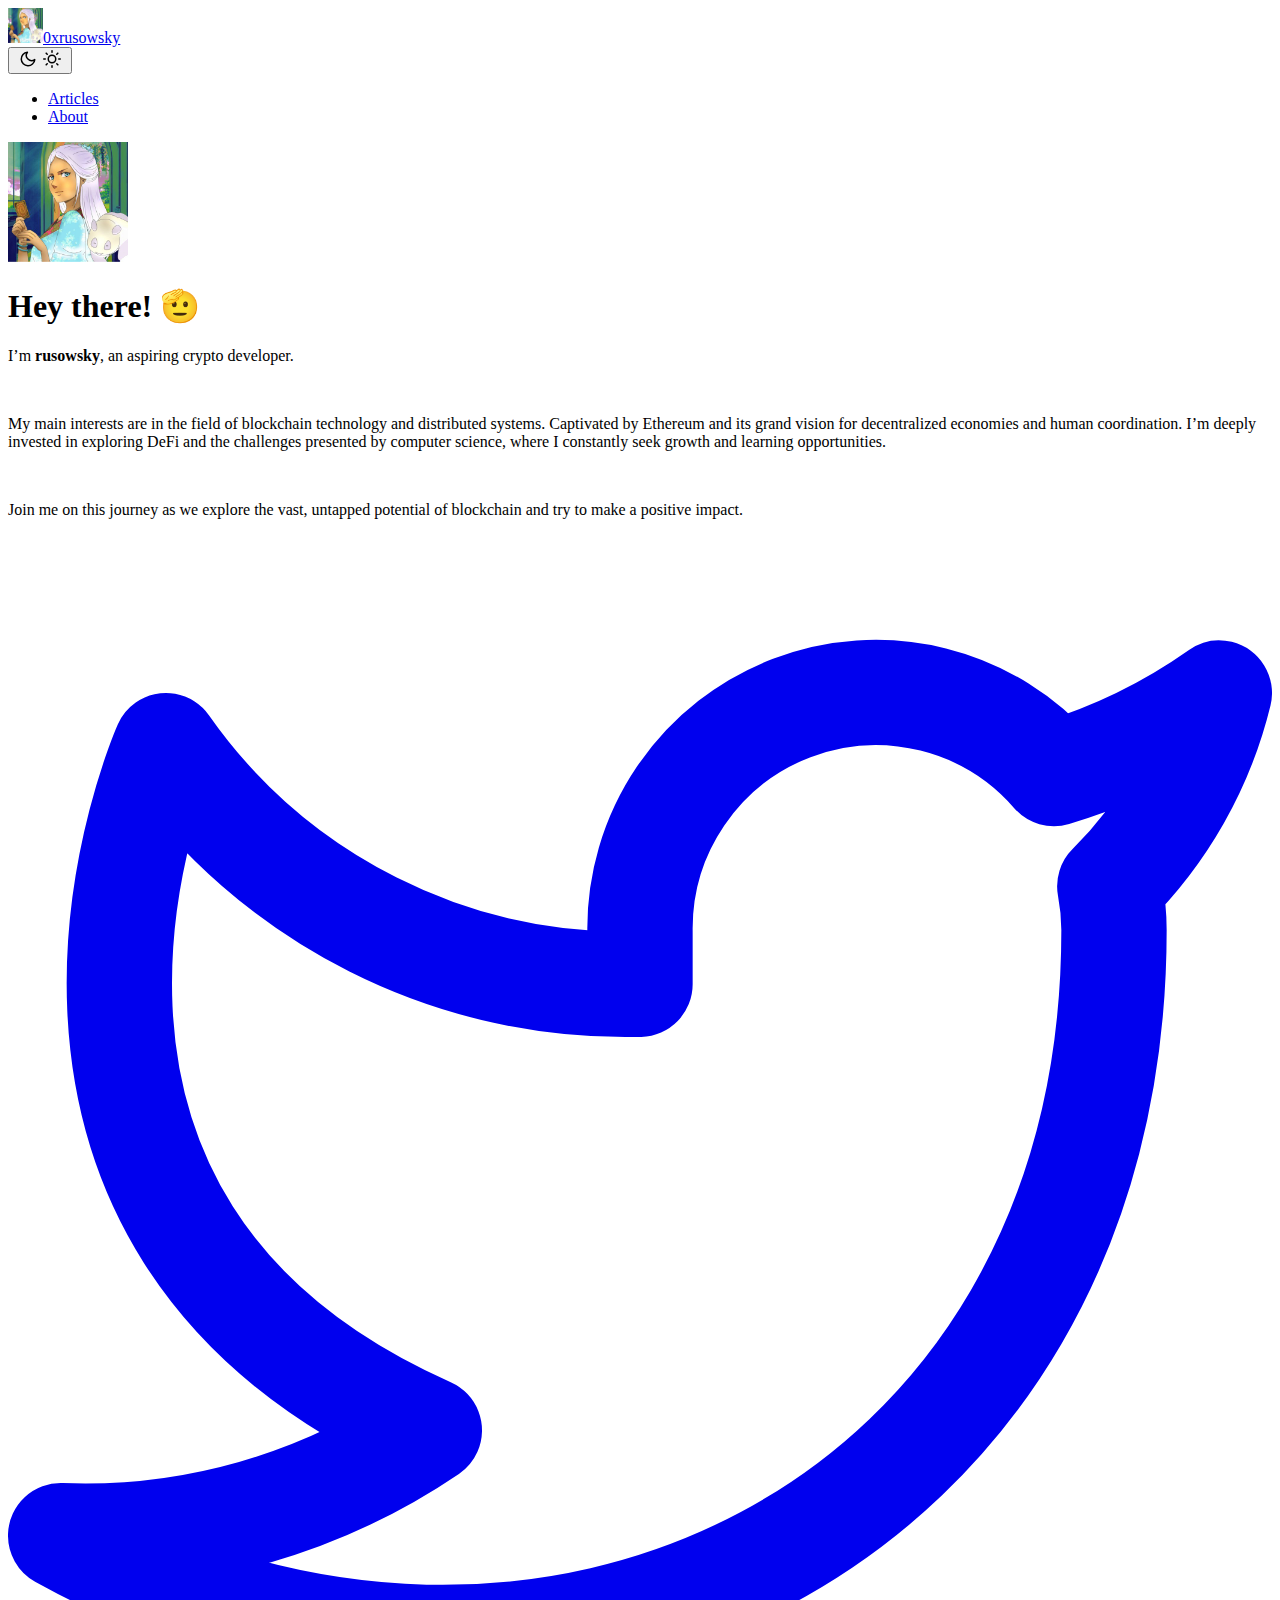
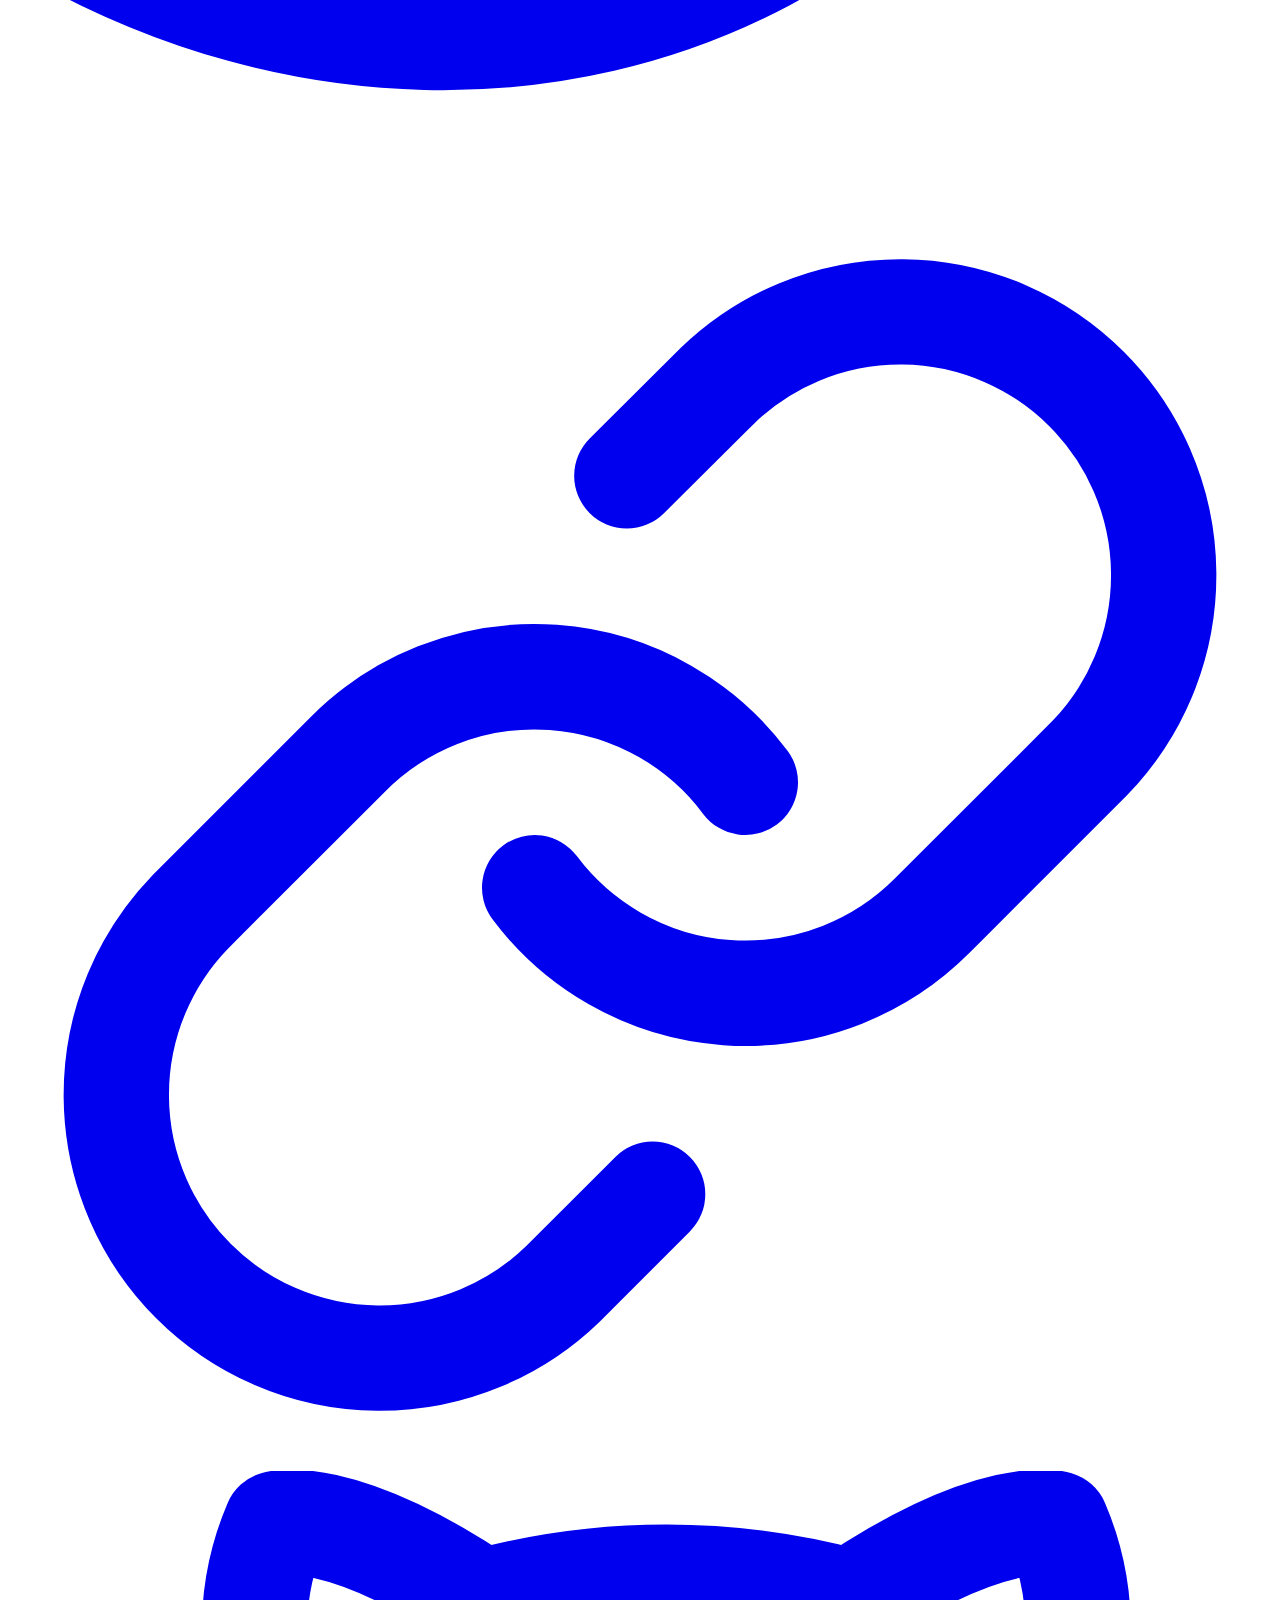
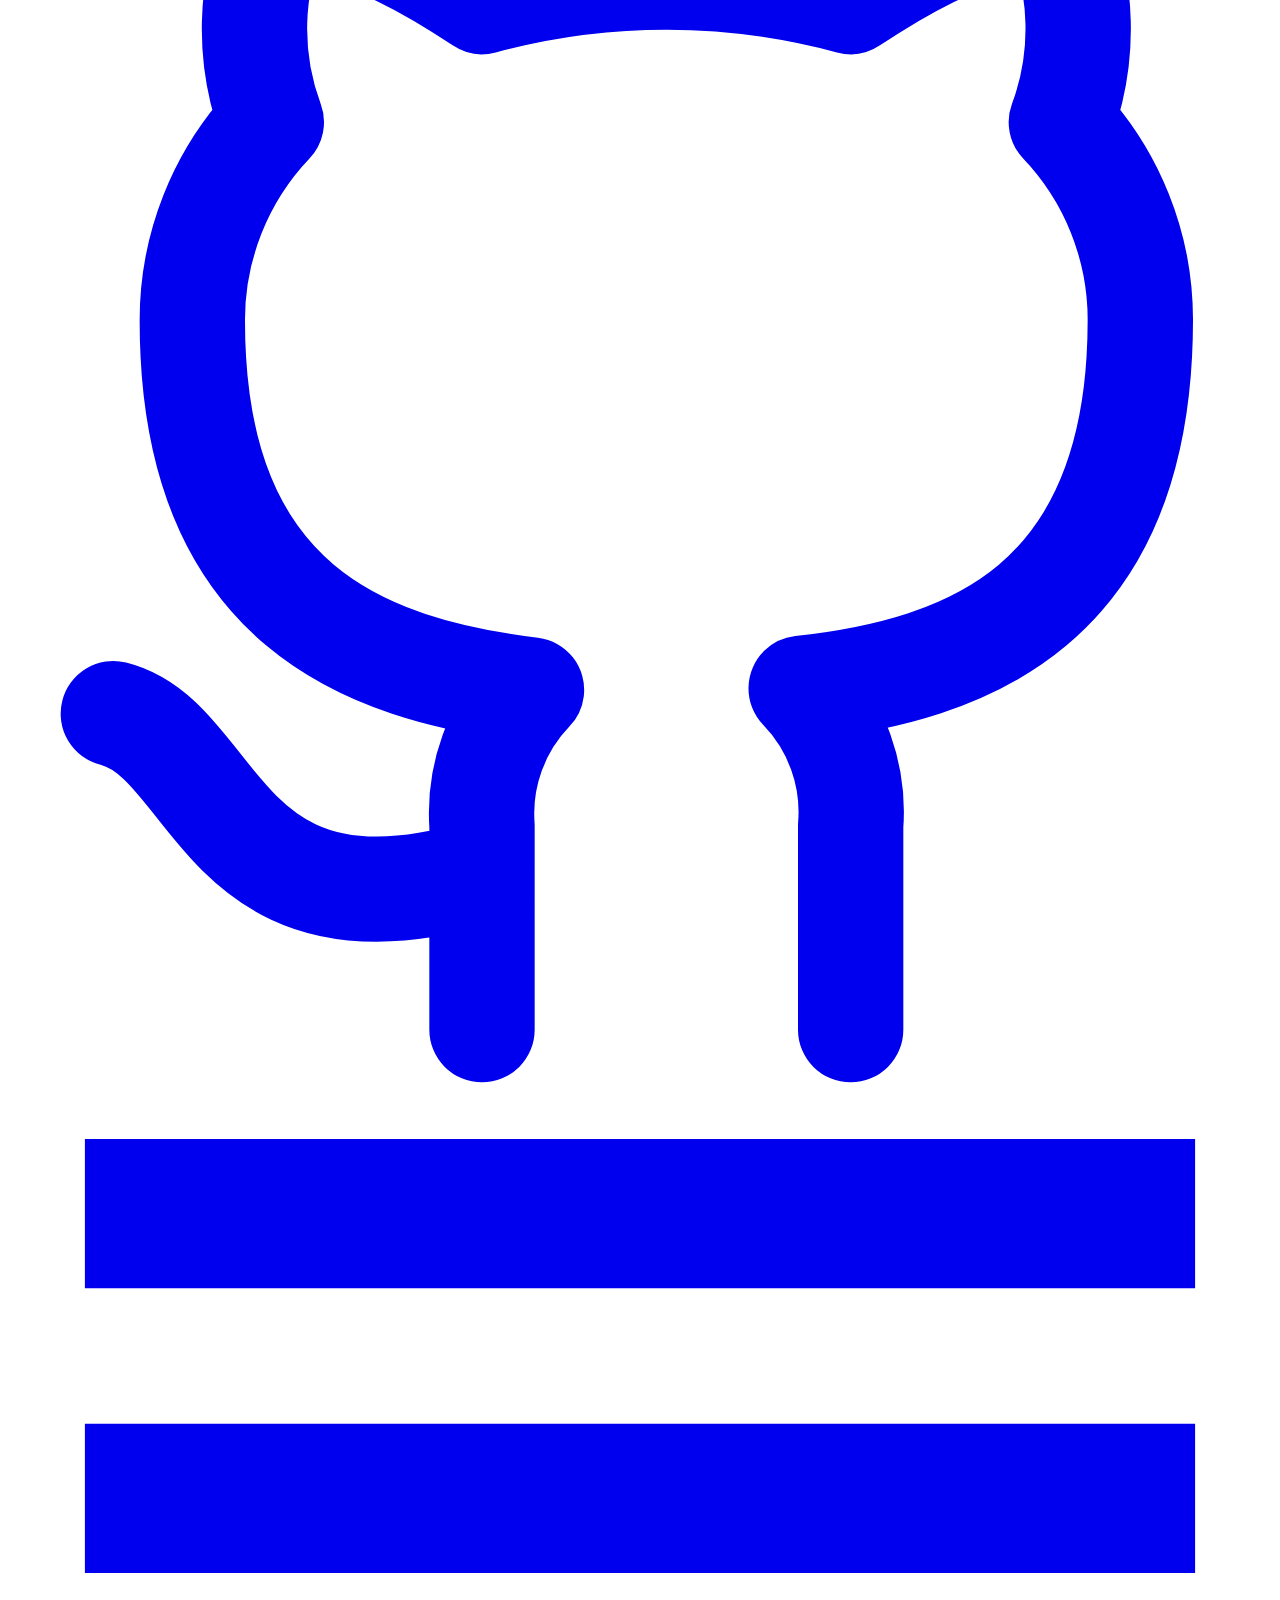
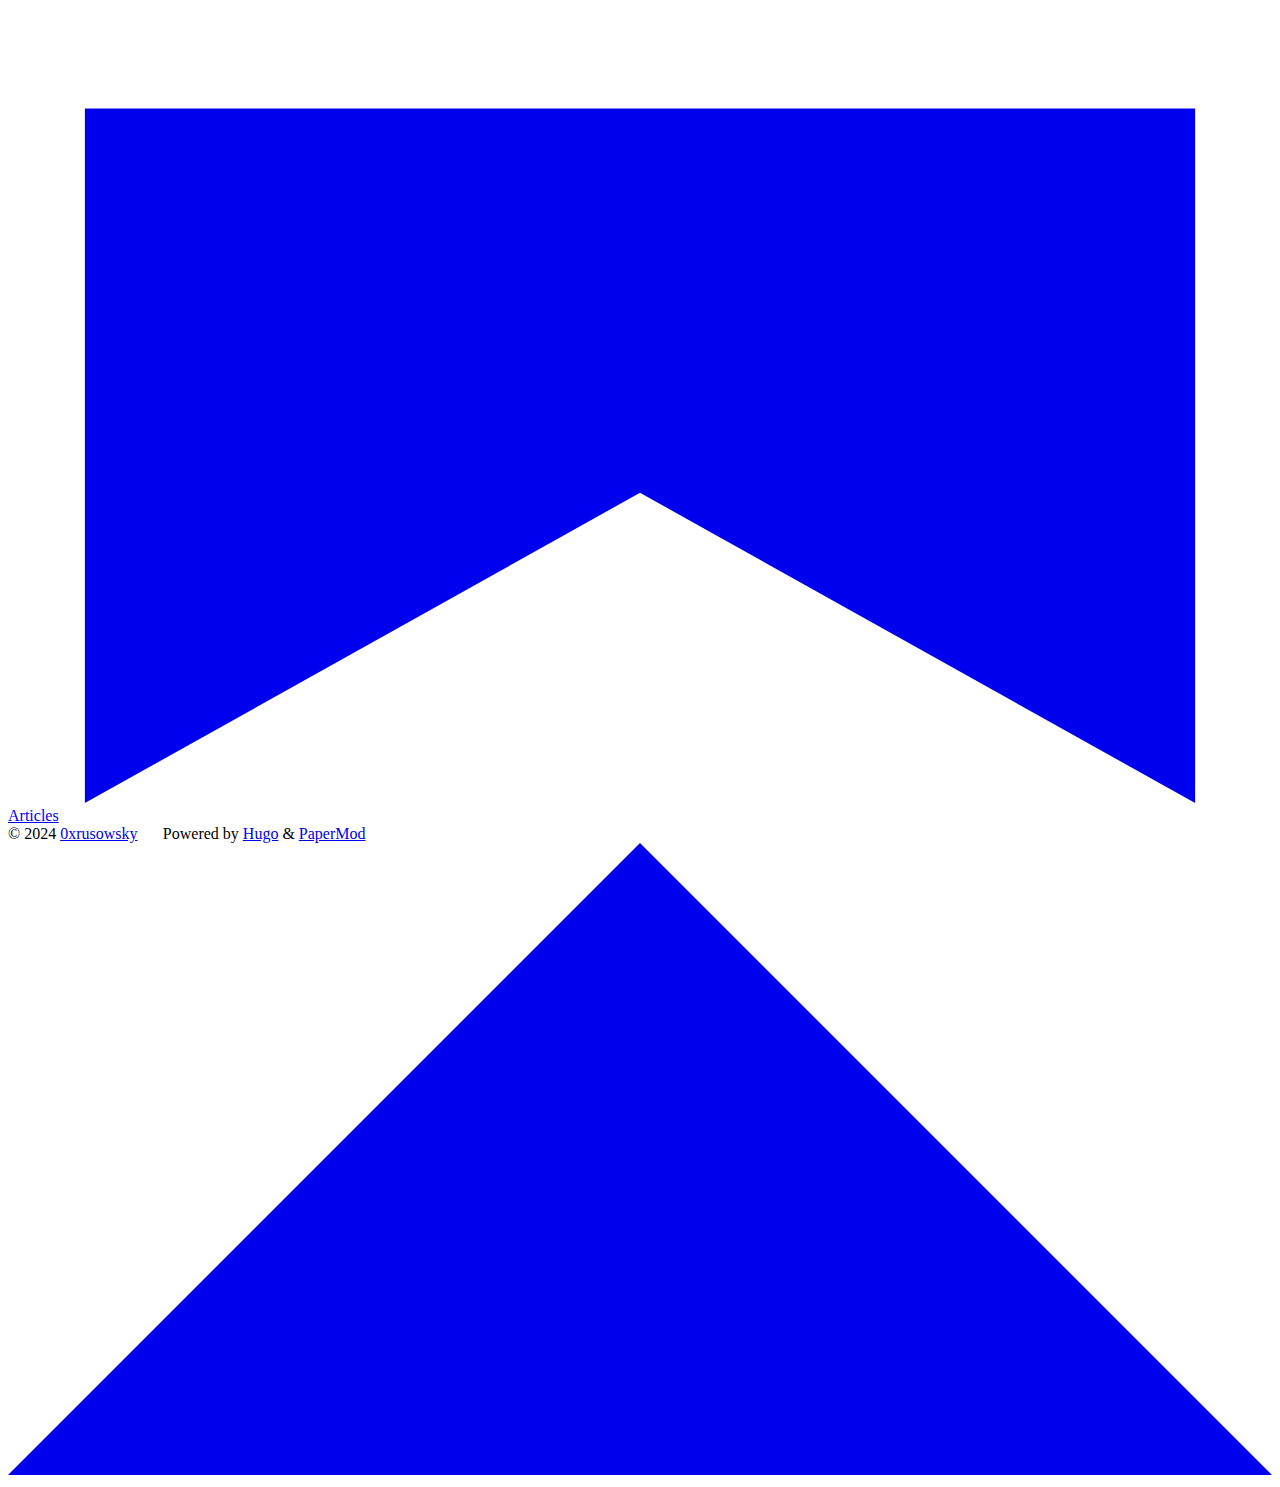
==== commit 8e3c21cd: "Updated site" ====
--- a/index.html
+++ b/index.html
@@ -1,5 +1,5 @@
 <!doctype html><html lang=en dir=auto><head><meta name=generator content="Hugo 0.122.0"><meta charset=utf-8><meta http-equiv=X-UA-Compatible content="IE=edge"><meta name=viewport content="width=device-width,initial-scale=1,shrink-to-fit=no"><meta name=robots content="index, follow"><title>0xrusowsky</title>
-<meta name=keywords content="Blockchain,Ethereum,Article,Blog,Computer Science,Rust"><meta name=description content="Aspiring crypto dev"><meta name=author content="0xrusowsky"><link rel=canonical href=https://0xrusowsky.github.io/blog/><link crossorigin=anonymous href=/blog/assets/css/stylesheet.1926d9c46067b7a4c0afc72dde5a82940ac5c5e7f7daf1fe914d5bffa9461f42.css integrity="sha256-GSbZxGBnt6TAr8ct3lqClArFxef32vH+kU1b/6lGH0I=" rel="preload stylesheet" as=style><link rel=icon href=https://0xrusowsky.github.io/blog/favicon.ico><link rel=icon type=image/png sizes=16x16 href=https://0xrusowsky.github.io/blog/favicon-16x16.png><link rel=icon type=image/png sizes=32x32 href=https://0xrusowsky.github.io/blog/favicon-32x32.png><link rel=apple-touch-icon href=https://0xrusowsky.github.io/blog/apple-touch-icon.png><link rel=mask-icon href=https://0xrusowsky.github.io/blog/safari-pinned-tab.svg><meta name=theme-color content="#2e2e33"><meta name=msapplication-TileColor content="#2e2e33"><link rel=alternate type=application/rss+xml href=https://0xrusowsky.github.io/blog/index.xml><noscript><style>#theme-toggle,.top-link{display:none}</style><style>@media(prefers-color-scheme:dark){:root{--theme:rgb(29, 30, 32);--entry:rgb(46, 46, 51);--primary:rgb(218, 218, 219);--secondary:rgb(155, 156, 157);--tertiary:rgb(65, 66, 68);--content:rgb(196, 196, 197);--code-block-bg:rgb(46, 46, 51);--code-bg:rgb(55, 56, 62);--border:rgb(51, 51, 51)}.list{background:var(--theme)}.list:not(.dark)::-webkit-scrollbar-track{background:0 0}.list:not(.dark)::-webkit-scrollbar-thumb{border-color:var(--theme)}}</style></noscript><meta property="og:title" content="0xrusowsky"><meta property="og:description" content="Aspiring crypto dev"><meta property="og:type" content="website"><meta property="og:url" content="https://0xrusowsky.github.io/blog/"><meta property="og:site_name" content="0xrusowsky"><meta name=twitter:card content="summary"><meta name=twitter:title content="0xrusowsky"><meta name=twitter:description content="Aspiring crypto dev"><script type=application/ld+json>{"@context":"https://schema.org","@type":"Organization","name":"0xrusowsky","url":"https://0xrusowsky.github.io/blog/","description":"Aspiring crypto dev","thumbnailUrl":"https://0xrusowsky.github.io/blog/favicon.ico","sameAs":["https://twitter.com/0xrusowsky","https://warpcast.com/0xrusowsky.eth","https://github.com/0xrusowsky","https://journal0xrusowsky.substack.com/"]}</script></head><body class=list id=top><script>localStorage.getItem("pref-theme")==="dark"?document.body.classList.add("dark"):localStorage.getItem("pref-theme")==="light"?document.body.classList.remove("dark"):window.matchMedia("(prefers-color-scheme: dark)").matches&&document.body.classList.add("dark")</script><header class=header><nav class=nav><div class=logo><a href=https://0xrusowsky.github.io/blog/ accesskey=h title="0xrusowsky (Alt + H)"><img src=https://0xrusowsky.github.io/blog/images/rus.jpg alt aria-label=logo height=35>0xrusowsky</a><div class=logo-switches><button id=theme-toggle accesskey=t title="(Alt + T)"><svg id="moon" xmlns="http://www.w3.org/2000/svg" width="24" height="18" viewBox="0 0 24 24" fill="none" stroke="currentcolor" stroke-width="2" stroke-linecap="round" stroke-linejoin="round"><path d="M21 12.79A9 9 0 1111.21 3 7 7 0 0021 12.79z"/></svg><svg id="sun" xmlns="http://www.w3.org/2000/svg" width="24" height="18" viewBox="0 0 24 24" fill="none" stroke="currentcolor" stroke-width="2" stroke-linecap="round" stroke-linejoin="round"><circle cx="12" cy="12" r="5"/><line x1="12" y1="1" x2="12" y2="3"/><line x1="12" y1="21" x2="12" y2="23"/><line x1="4.22" y1="4.22" x2="5.64" y2="5.64"/><line x1="18.36" y1="18.36" x2="19.78" y2="19.78"/><line x1="1" y1="12" x2="3" y2="12"/><line x1="21" y1="12" x2="23" y2="12"/><line x1="4.22" y1="19.78" x2="5.64" y2="18.36"/><line x1="18.36" y1="5.64" x2="19.78" y2="4.22"/></svg></button></div></div><ul id=menu><li><a href=https://0xrusowsky.github.io/blog/articles/ title=Articles><span>Articles</span></a></li><li><a href=https://0xrusowsky.github.io/blog/ title=About><span class=active>About</span></a></li></ul></nav></header><main class=main><div class=profile><div class=profile_inner><img draggable=false src=https://0xrusowsky.github.io/blog/images/rus.jpg alt=Rus title=Rus height=120 width=120><h1>Hey there! 🫡</h1><span><p>I&rsquo;m <strong>rusowsky</strong>, an aspiring crypto developer.</p><p> </p><p>My main interests are in the field of blockchain technology and distributed systems. Captivated by Ethereum and its grand vision for decentralization economies and human coordination systems. I&rsquo;m deeply invested in exploring DeFi and the challenges presented by computer science, where I constantly seek growth and learning opportunities.</p><p> </p><p>Join me on this journey as we explore the vast, untapped potential of blockchain and try to make a positive impact, one block at a time.</p></span><div class=social-icons><a href=https://twitter.com/0xrusowsky target=_blank rel="noopener noreferrer me" title=Twitter><svg xmlns="http://www.w3.org/2000/svg" viewBox="0 0 24 24" fill="none" stroke="currentcolor" stroke-width="2" stroke-linecap="round" stroke-linejoin="round"><path d="M23 3a10.9 10.9.0 01-3.14 1.53 4.48 4.48.0 00-7.86 3v1A10.66 10.66.0 013 4s-4 9 5 13a11.64 11.64.0 01-7 2c9 5 20 0 20-11.5a4.5 4.5.0 00-.08-.83A7.72 7.72.0 0023 3z"/></svg>
+<meta name=keywords content="Blockchain,Ethereum,Article,Blog,Computer Science,Rust"><meta name=description content="Aspiring crypto dev"><meta name=author content="0xrusowsky"><link rel=canonical href=https://0xrusowsky.github.io/blog/><link crossorigin=anonymous href=/blog/assets/css/stylesheet.5e36ead9b88795221aedb942df00dc76e4a20e59986bc738eb4cbbdf15c93228.css integrity="sha256-Xjbq2biHlSIa7blC3wDcduSiDlmYa8c460y73xXJMig=" rel="preload stylesheet" as=style><link rel=icon href=https://0xrusowsky.github.io/blog/favicon.ico><link rel=icon type=image/png sizes=16x16 href=https://0xrusowsky.github.io/blog/favicon-16x16.png><link rel=icon type=image/png sizes=32x32 href=https://0xrusowsky.github.io/blog/favicon-32x32.png><link rel=apple-touch-icon href=https://0xrusowsky.github.io/blog/apple-touch-icon.png><link rel=mask-icon href=https://0xrusowsky.github.io/blog/safari-pinned-tab.svg><meta name=theme-color content="#2e2e33"><meta name=msapplication-TileColor content="#2e2e33"><link rel=alternate type=application/rss+xml href=https://0xrusowsky.github.io/blog/index.xml><noscript><style>#theme-toggle,.top-link{display:none}</style><style>@media(prefers-color-scheme:dark){:root{--theme:rgb(29, 30, 32);--entry:rgb(46, 46, 51);--primary:rgb(218, 218, 219);--secondary:rgb(155, 156, 157);--tertiary:rgb(65, 66, 68);--content:rgb(196, 196, 197);--code-block-bg:rgb(46, 46, 51);--code-bg:rgb(55, 56, 62);--border:rgb(51, 51, 51)}.list{background:var(--theme)}.list:not(.dark)::-webkit-scrollbar-track{background:0 0}.list:not(.dark)::-webkit-scrollbar-thumb{border-color:var(--theme)}}</style></noscript><meta property="og:title" content="0xrusowsky"><meta property="og:description" content="Aspiring crypto dev"><meta property="og:type" content="website"><meta property="og:url" content="https://0xrusowsky.github.io/blog/"><meta property="og:site_name" content="0xrusowsky"><meta name=twitter:card content="summary"><meta name=twitter:title content="0xrusowsky"><meta name=twitter:description content="Aspiring crypto dev"><script type=application/ld+json>{"@context":"https://schema.org","@type":"Organization","name":"0xrusowsky","url":"https://0xrusowsky.github.io/blog/","description":"Aspiring crypto dev","thumbnailUrl":"https://0xrusowsky.github.io/blog/favicon.ico","sameAs":["https://twitter.com/0xrusowsky","https://warpcast.com/0xrusowsky.eth","https://github.com/0xrusowsky","https://journal0xrusowsky.substack.com/"]}</script></head><body class=list id=top><script>localStorage.getItem("pref-theme")==="dark"?document.body.classList.add("dark"):localStorage.getItem("pref-theme")==="light"?document.body.classList.remove("dark"):window.matchMedia("(prefers-color-scheme: dark)").matches&&document.body.classList.add("dark")</script><header class=header><nav class=nav><div class=logo><a href=https://0xrusowsky.github.io/blog/ accesskey=h title="0xrusowsky (Alt + H)"><img src=https://0xrusowsky.github.io/blog/images/rus.jpg alt aria-label=logo height=35>0xrusowsky</a><div class=logo-switches><button id=theme-toggle accesskey=t title="(Alt + T)"><svg id="moon" xmlns="http://www.w3.org/2000/svg" width="24" height="18" viewBox="0 0 24 24" fill="none" stroke="currentcolor" stroke-width="2" stroke-linecap="round" stroke-linejoin="round"><path d="M21 12.79A9 9 0 1111.21 3 7 7 0 0021 12.79z"/></svg><svg id="sun" xmlns="http://www.w3.org/2000/svg" width="24" height="18" viewBox="0 0 24 24" fill="none" stroke="currentcolor" stroke-width="2" stroke-linecap="round" stroke-linejoin="round"><circle cx="12" cy="12" r="5"/><line x1="12" y1="1" x2="12" y2="3"/><line x1="12" y1="21" x2="12" y2="23"/><line x1="4.22" y1="4.22" x2="5.64" y2="5.64"/><line x1="18.36" y1="18.36" x2="19.78" y2="19.78"/><line x1="1" y1="12" x2="3" y2="12"/><line x1="21" y1="12" x2="23" y2="12"/><line x1="4.22" y1="19.78" x2="5.64" y2="18.36"/><line x1="18.36" y1="5.64" x2="19.78" y2="4.22"/></svg></button></div></div><ul id=menu><li><a href=https://0xrusowsky.github.io/blog/articles/ title=Articles><span>Articles</span></a></li><li><a href=https://0xrusowsky.github.io/blog/ title=About><span class=active>About</span></a></li></ul></nav></header><main class=main><div class=profile><div class=profile_inner><img draggable=false src=https://0xrusowsky.github.io/blog/images/rus.jpg alt=Rus title=Rus height=120 width=120><h1>Hey there! 🫡</h1><span><p>I&rsquo;m <strong>rusowsky</strong>, an aspiring crypto developer.</p><p> </p><p>My main interests are in the field of blockchain technology and distributed systems. Captivated by Ethereum and its grand vision for decentralized economies and human coordination. I&rsquo;m deeply invested in exploring DeFi and the challenges presented by computer science, where I constantly seek growth and learning opportunities.</p><p> </p><p>Join me on this journey as we explore the vast, untapped potential of blockchain and try to make a positive impact.</p></span><div class=social-icons><a href=https://twitter.com/0xrusowsky target=_blank rel="noopener noreferrer me" title=Twitter><svg xmlns="http://www.w3.org/2000/svg" viewBox="0 0 24 24" fill="none" stroke="currentcolor" stroke-width="2" stroke-linecap="round" stroke-linejoin="round"><path d="M23 3a10.9 10.9.0 01-3.14 1.53 4.48 4.48.0 00-7.86 3v1A10.66 10.66.0 013 4s-4 9 5 13a11.64 11.64.0 01-7 2c9 5 20 0 20-11.5a4.5 4.5.0 00-.08-.83A7.72 7.72.0 0023 3z"/></svg>
 </a><a href=https://warpcast.com/0xrusowsky.eth target=_blank rel="noopener noreferrer me" title=Farcaster><svg xmlns="http://www.w3.org/2000/svg" viewBox="0 0 24 24" fill="none" stroke="currentcolor" stroke-width="2" stroke-linecap="round" stroke-linejoin="round"><path d="M10 13a5 5 0 007.54.54l3-3a5 5 0 00-7.07-7.07l-1.72 1.71"/><path d="M14 11a5 5 0 00-7.54-.54l-3 3a5 5 0 007.07 7.07l1.71-1.71"/></svg>
 </a><a href=https://github.com/0xrusowsky target=_blank rel="noopener noreferrer me" title=Github><svg xmlns="http://www.w3.org/2000/svg" viewBox="0 0 24 24" fill="none" stroke="currentcolor" stroke-width="2" stroke-linecap="round" stroke-linejoin="round"><path d="M9 19c-5 1.5-5-2.5-7-3m14 6v-3.87a3.37 3.37.0 00-.94-2.61c3.14-.35 6.44-1.54 6.44-7A5.44 5.44.0 0020 4.77 5.07 5.07.0 0019.91 1S18.73.65 16 2.48a13.38 13.38.0 00-7 0C6.27.65 5.09 1 5.09 1A5.07 5.07.0 005 4.77 5.44 5.44.0 003.5 8.55c0 5.42 3.3 6.61 6.44 7A3.37 3.37.0 009 18.13V22"/></svg>
 </a><a href=https://journal0xrusowsky.substack.com/ target=_blank rel="noopener noreferrer me" title=Substack><svg xmlns="http://www.w3.org/2000/svg" viewBox="0 0 24 24" fill="currentcolor" stroke-width="2"><path d="M22.539 8.242H1.46V5.406h21.08v2.836zM1.46 10.812V24L12 18.11 22.54 24V10.812H1.46zM22.54.0H1.46v2.836h21.08V0z"/></svg></a></div><div class=buttons><a class=button href=articles rel=noopener title=Articles><span class=button-inner>Articles</span></a></div></div></div></main><footer class=footer><span>&copy; 2024 <a href=https://0xrusowsky.github.io/blog/>0xrusowsky</a></span>
